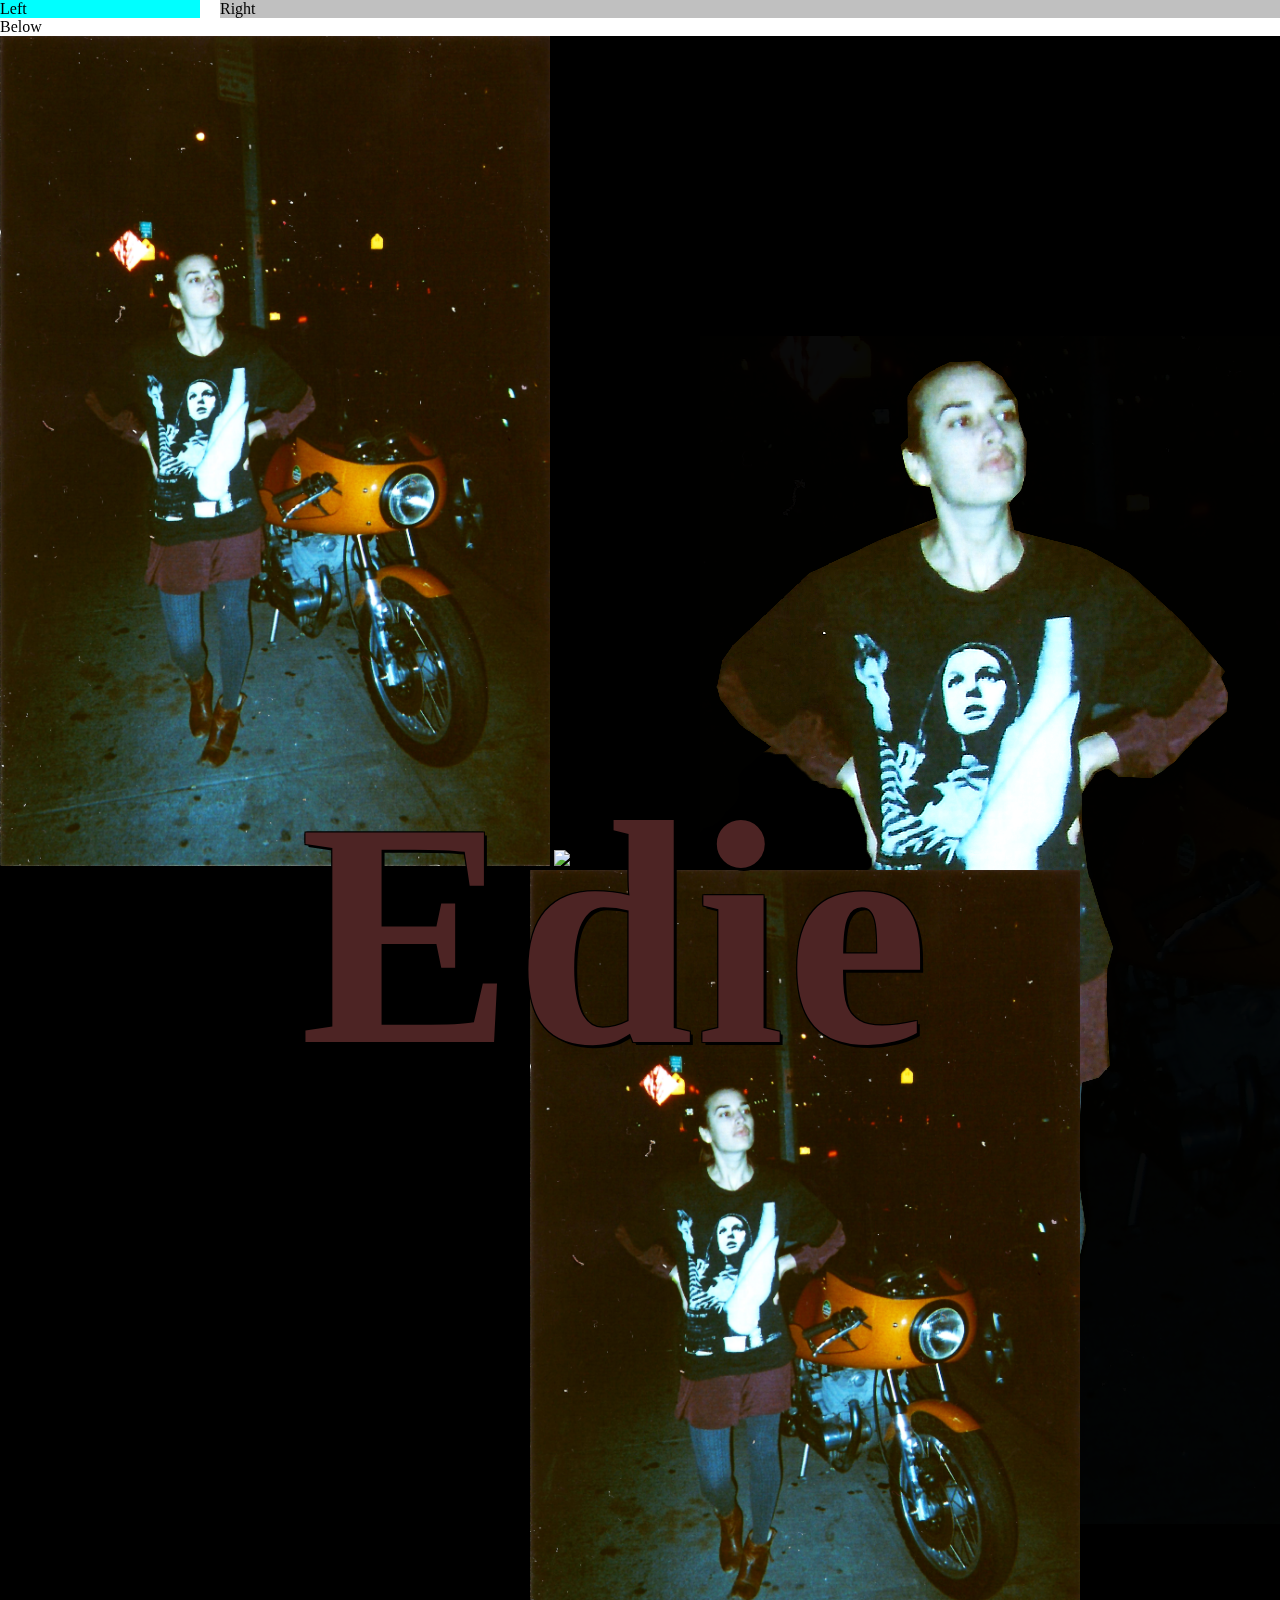
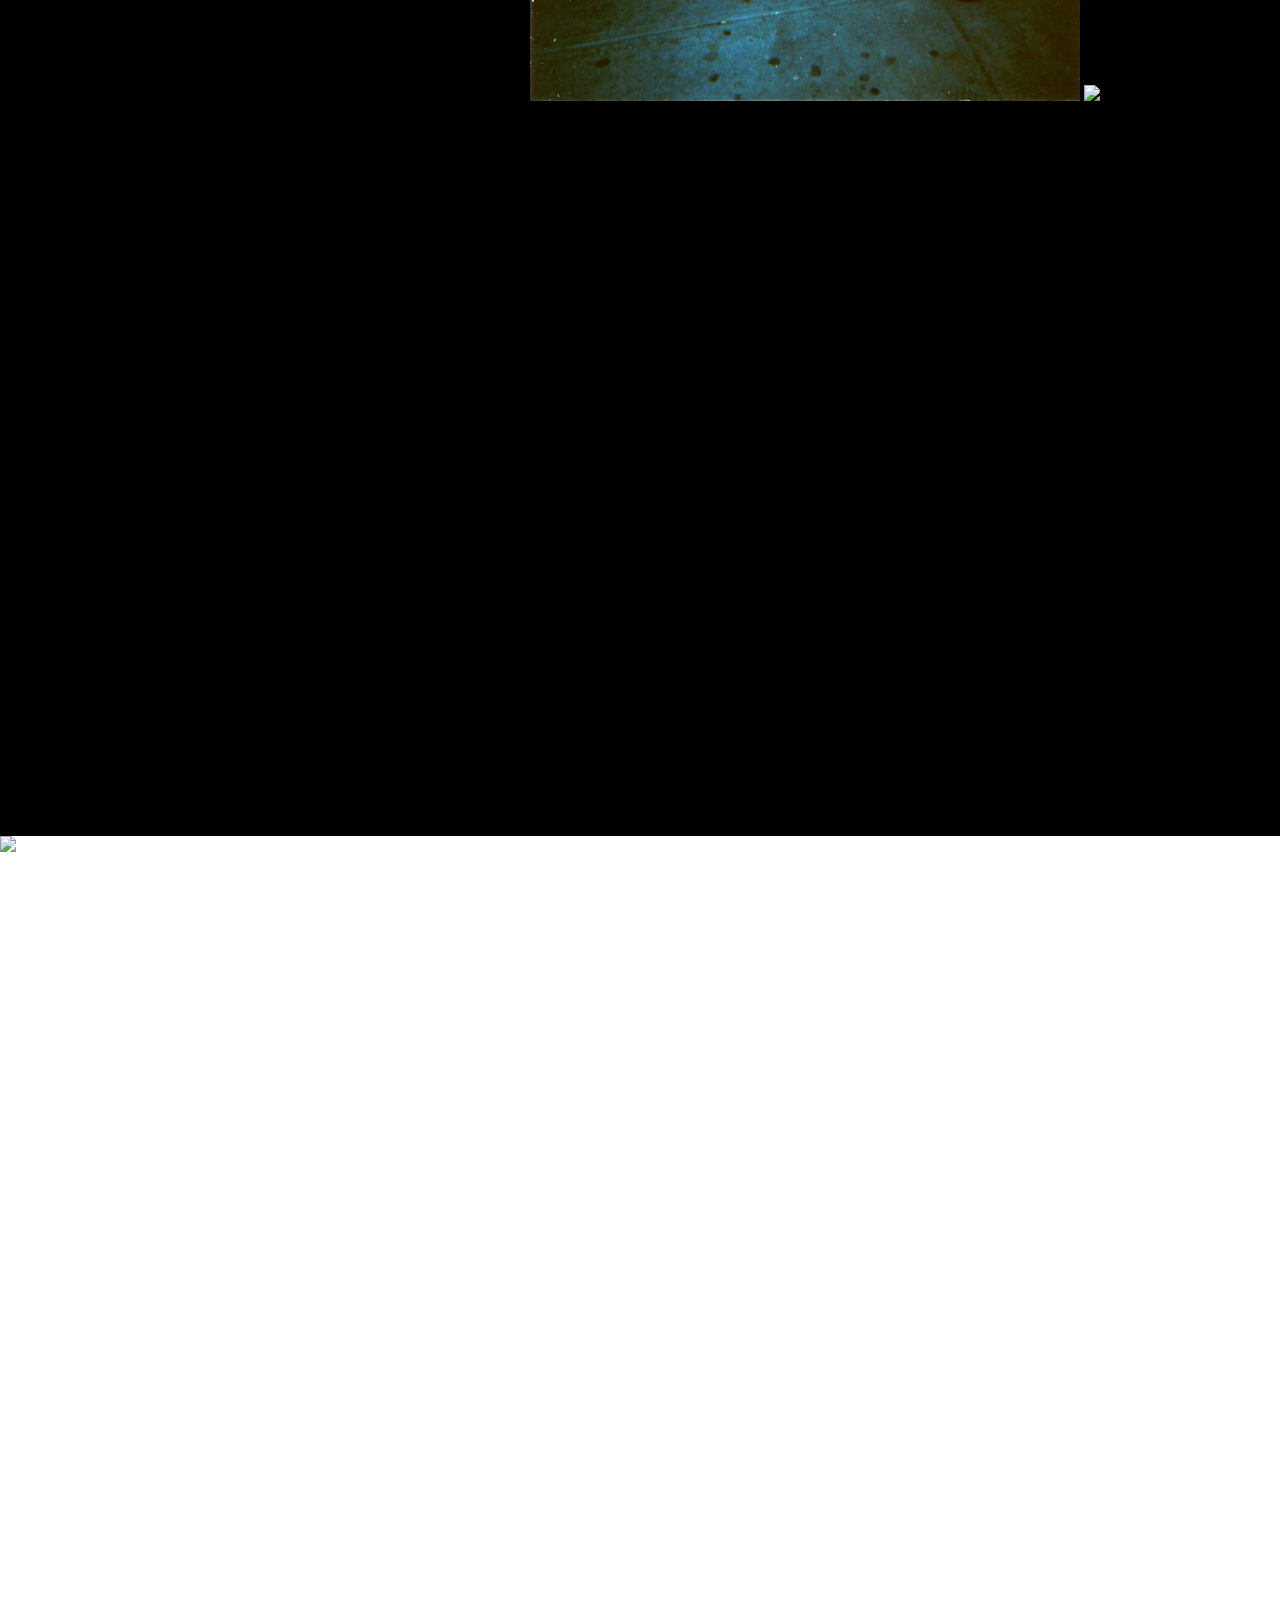
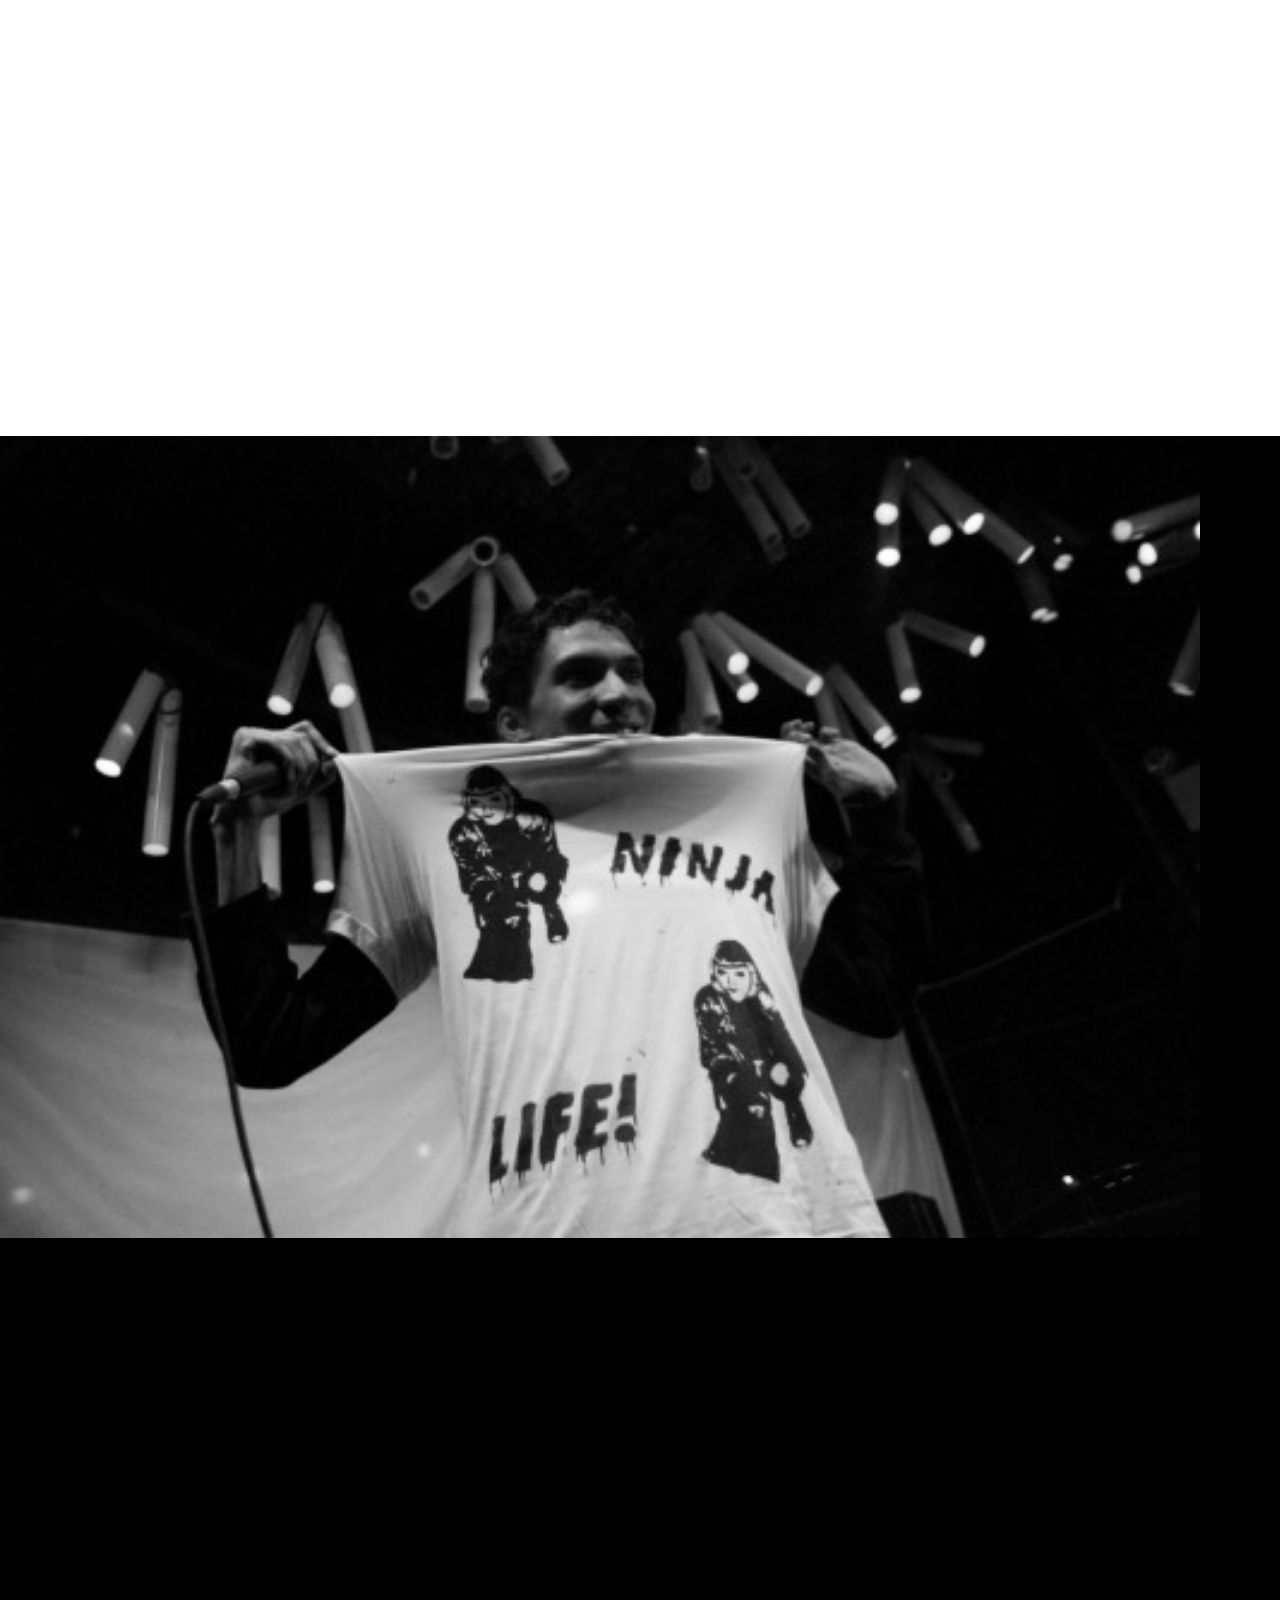
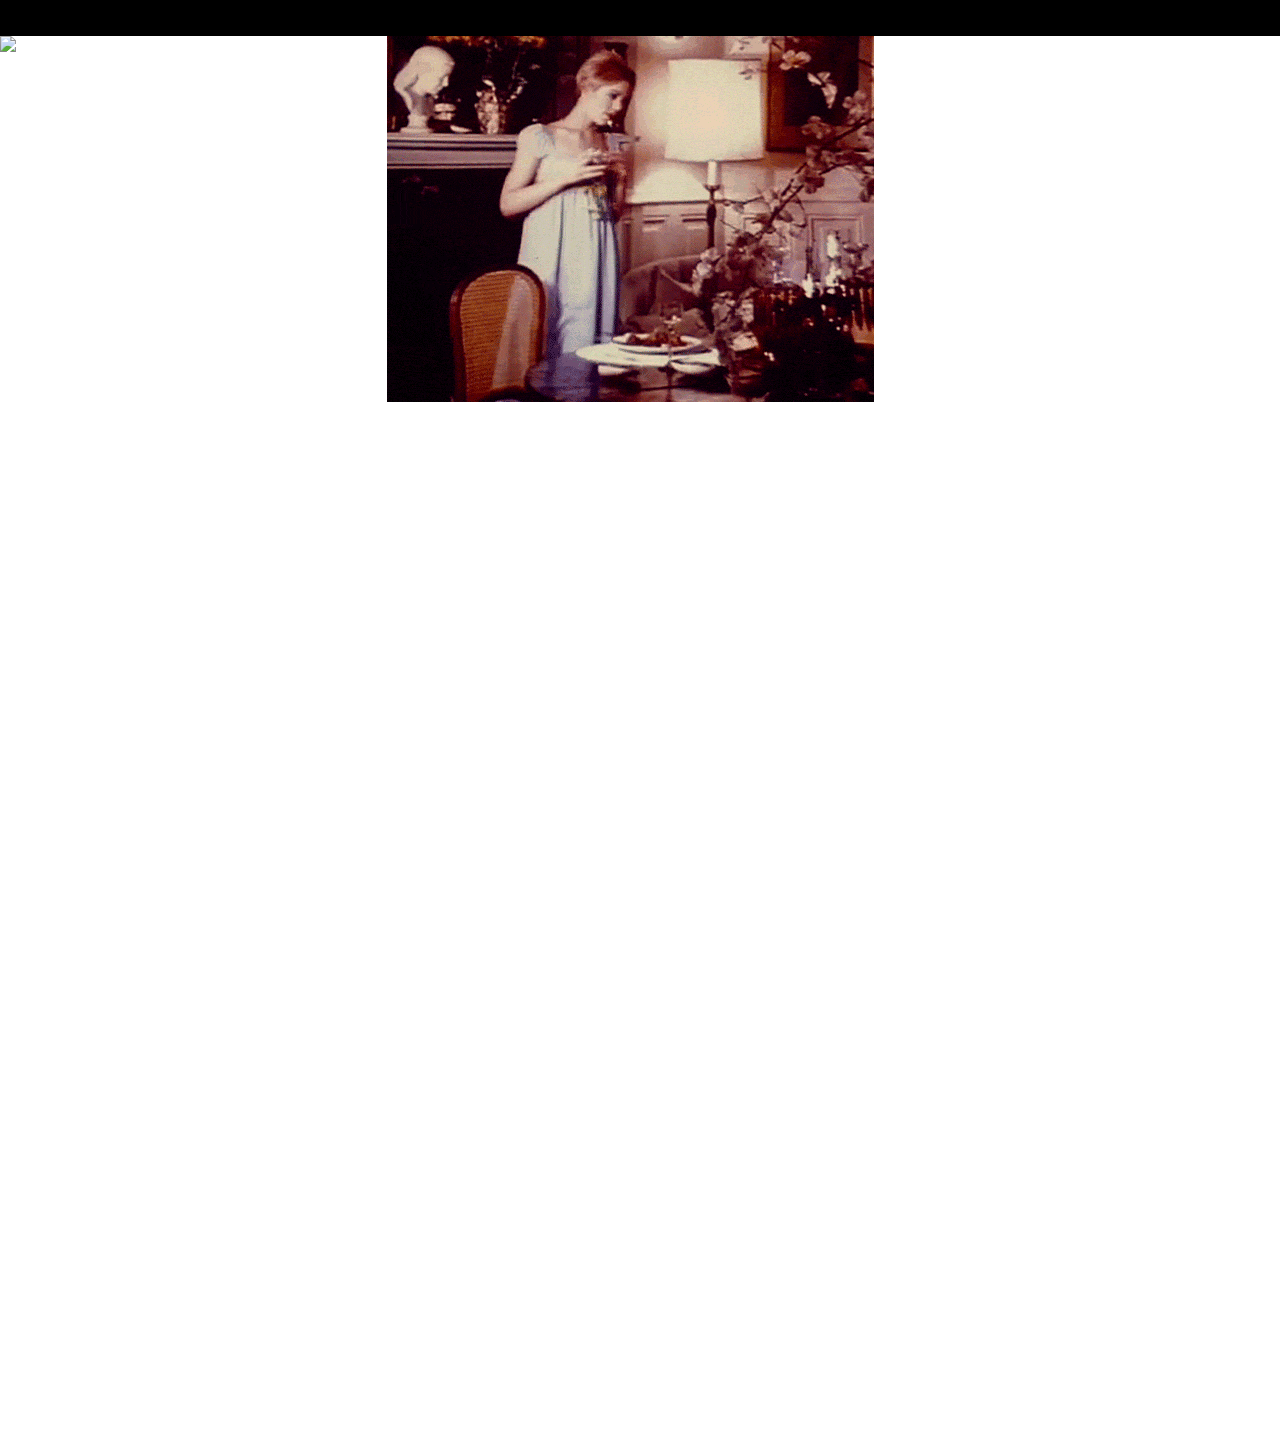
==== index.html @ a0bae90b "hh" ====
<!doctype html>

<html lang="en">
<head>
    <title>2nd Draft</title>
    
    
    <script type="text/javascript" src="scriptfile.js"></script>
    
    <link href='http://fonts.googleapis.com/css?family=Uncial+Antiqua' rel='stylesheet' type='text/css'>
    <link rel="stylesheet" type="text/css" href="mystyle.css">
        
 <script>
function parallax(){
	var prlx_lyr_1 = document.getElementById('prlx_lyr_1');
	var prlx_lyr_2 = document.getElementById('prlx_lyr_2');
	prlx_lyr_1.style.top = -(window.pageYOffset / 6)+'px';
	prlx_lyr_2.style.top = -(window.pageYOffset / 8)+'px';
}
window.addEventListener("scroll", parallax, false);
</script>       
        
        
        
        
        
        
</head>
<body>
    
 
 
 
 
 
 
 
 
    
    <div style="width: 200px; float: left; background-color: Aqua;"> Left </div>
<div style="margin-left: 220px; background-color: Silver;"> Right </div>
<div style=clear: both;">Below</div>


    <div id ="first">
         
       <div id="prlx_lyr_1"></div>
        <div id='tarinmoto'>
            
          <img src="tarin_moto1.jpg" width="550" alt="Tarin moto">
          <img src="tarin_moto_ninja.jpg" width="550">
            
            hh
        </div>
        
	
	        <div id='tarinmoto-right'>
            
          <img src="tarin_moto1.jpg" width="550" alt="Tarin moto">
          <img src="tarin_moto_ninja.jpg" width="550">
            
            
        </div>
        
        <div id="mototxt"> 
 <h1>Edie <br>
                
             </h1>

       </div>
        
        
        
        
        
  </div>
    
    
<div id="second">
<img src="Edie_bio_tee.jpg" width="750">

</div>
    
<div id="third">
    <img src="NINJA_life.jpg" width="1200">
    
    
</div>

<div id="pxtest">
<img src=Edie_pics/edie-lupe.gif>
    
    <img src="Edie_pics/ediephone.jpg" style="float: left; width: 30%; margin-right: .2%; margin-bottom: 0.5em;">
    
    
    
    
    
</div>




</body>
</html>
---- mystyle.css ----
#first1
{
    width:1500;
    float right;
    
}


#first
{
 height: 2400px;
 background-color: black;

 z-index: -2;
 position: relative;
 }


#second
{
  height: 1200px;
  background-color: white;
 
  z-index: 2;
  position: relative;
  
    
}

#third

{
    
     height: 1200px;  
    background-color: black;
   
}

#tarinmoto

{
    
    width: 750px;
    float: left;
}

#tarinmoto-right

{
    
    width: 750px;
    float: right;
}

#motocontainer

{
    width: 900;
    height: 2000;
    
}

#mototxt

{
  
    margin top: 2000px;
    z-index: 3;
   position: absolute;
   margin-top: 500px;
   margin-left: 300px;

    
}


#prlx_lyr_1

{
    position: fixed;
    background:url(Tarin_moto.png) no-repeat 700px 300px;
    width: 100%;
    height: 2000px;
    z-index: -1;
    text-align: center;
    
}


#pxtest


{
    height: 1400px;
    width: 2200;
    
    
}




body {
 margin-top: 0px;
 margin-right: 0px;
 margin-bottom: 0px;
 margin-left: 0px
}



H1{
    
    font-family: 'UnifrakturCook', cursive;
    color: black;
    font-size: 2000%;
    letter-spacing: 2px;
    color: #4d2424;
    z-index: 5;
    position: relative;
       text-shadow:
       3px 3px 0 #000,
     -1px -1px 0 #000,  
      1px -1px 0 #000,
      -1px 1px 0 #000,
       1px 1px 0 #000;
       
     
 
  
   
    
    
    
}
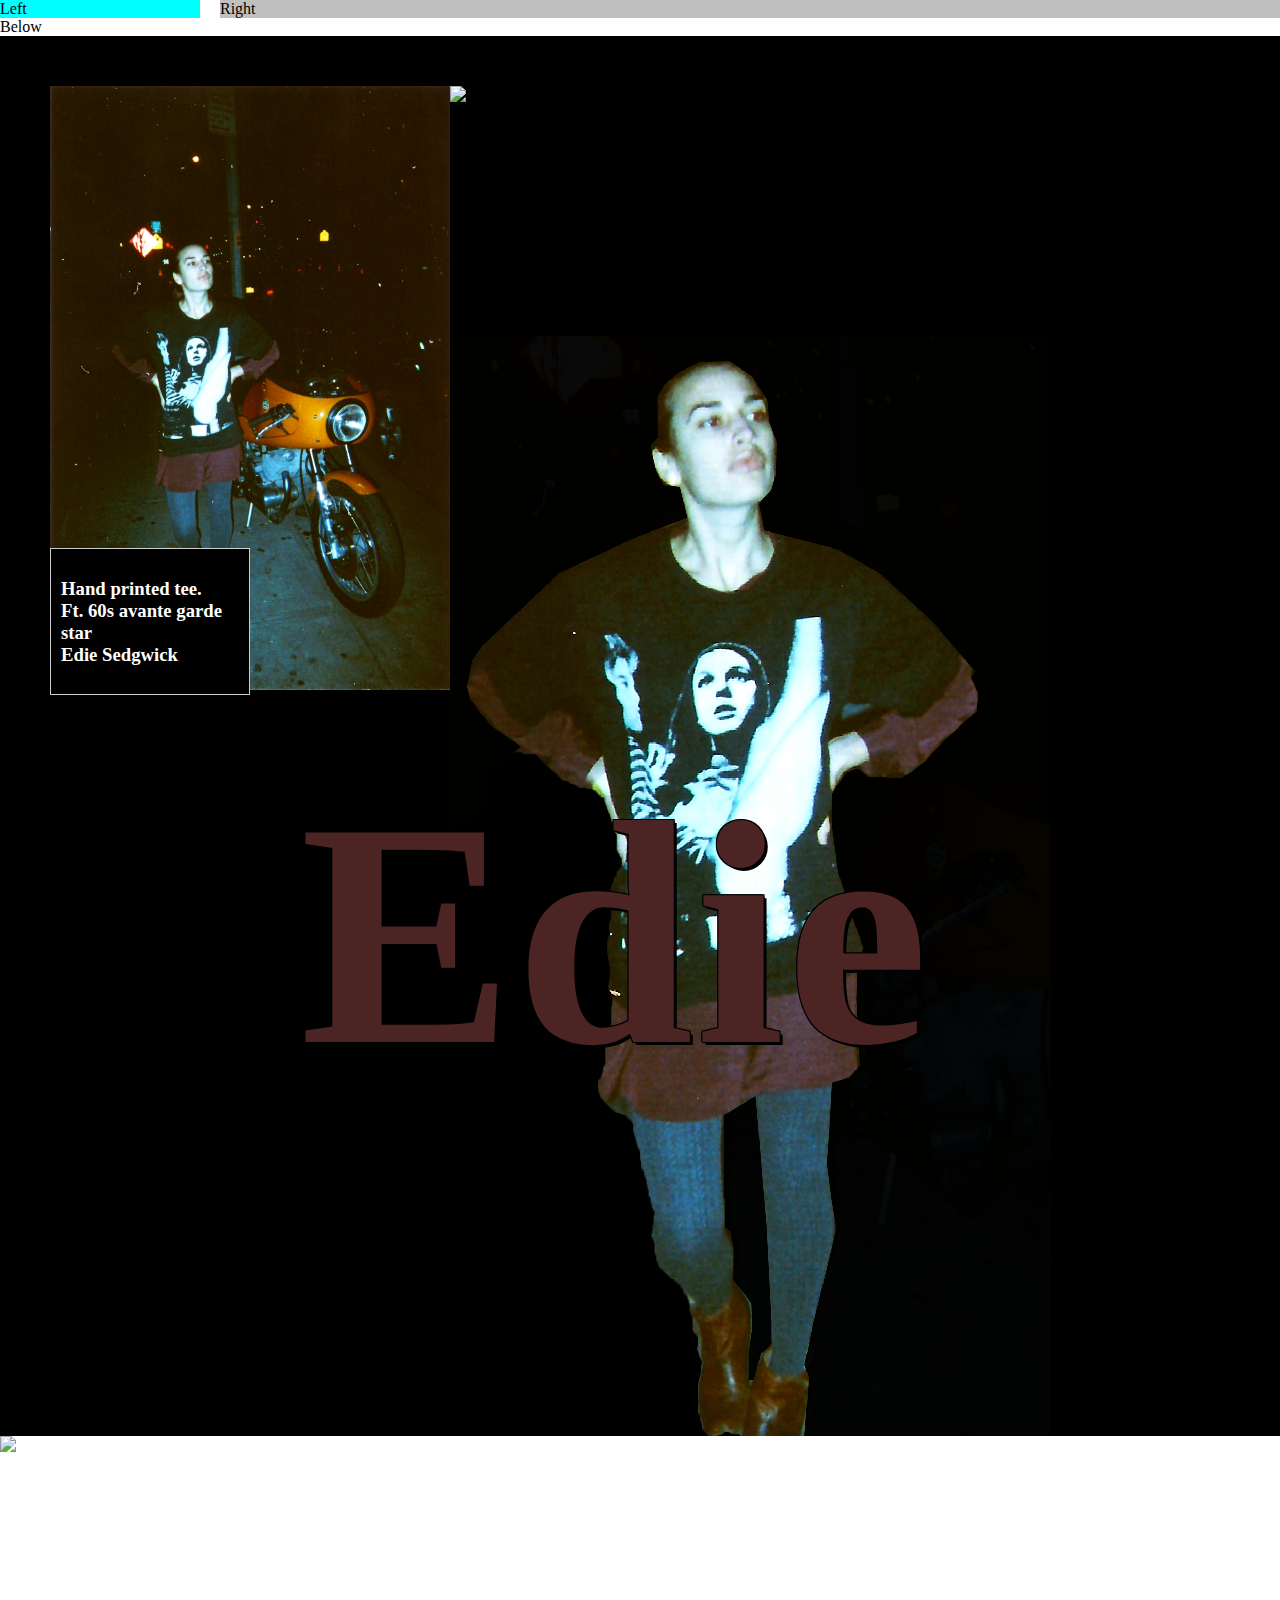
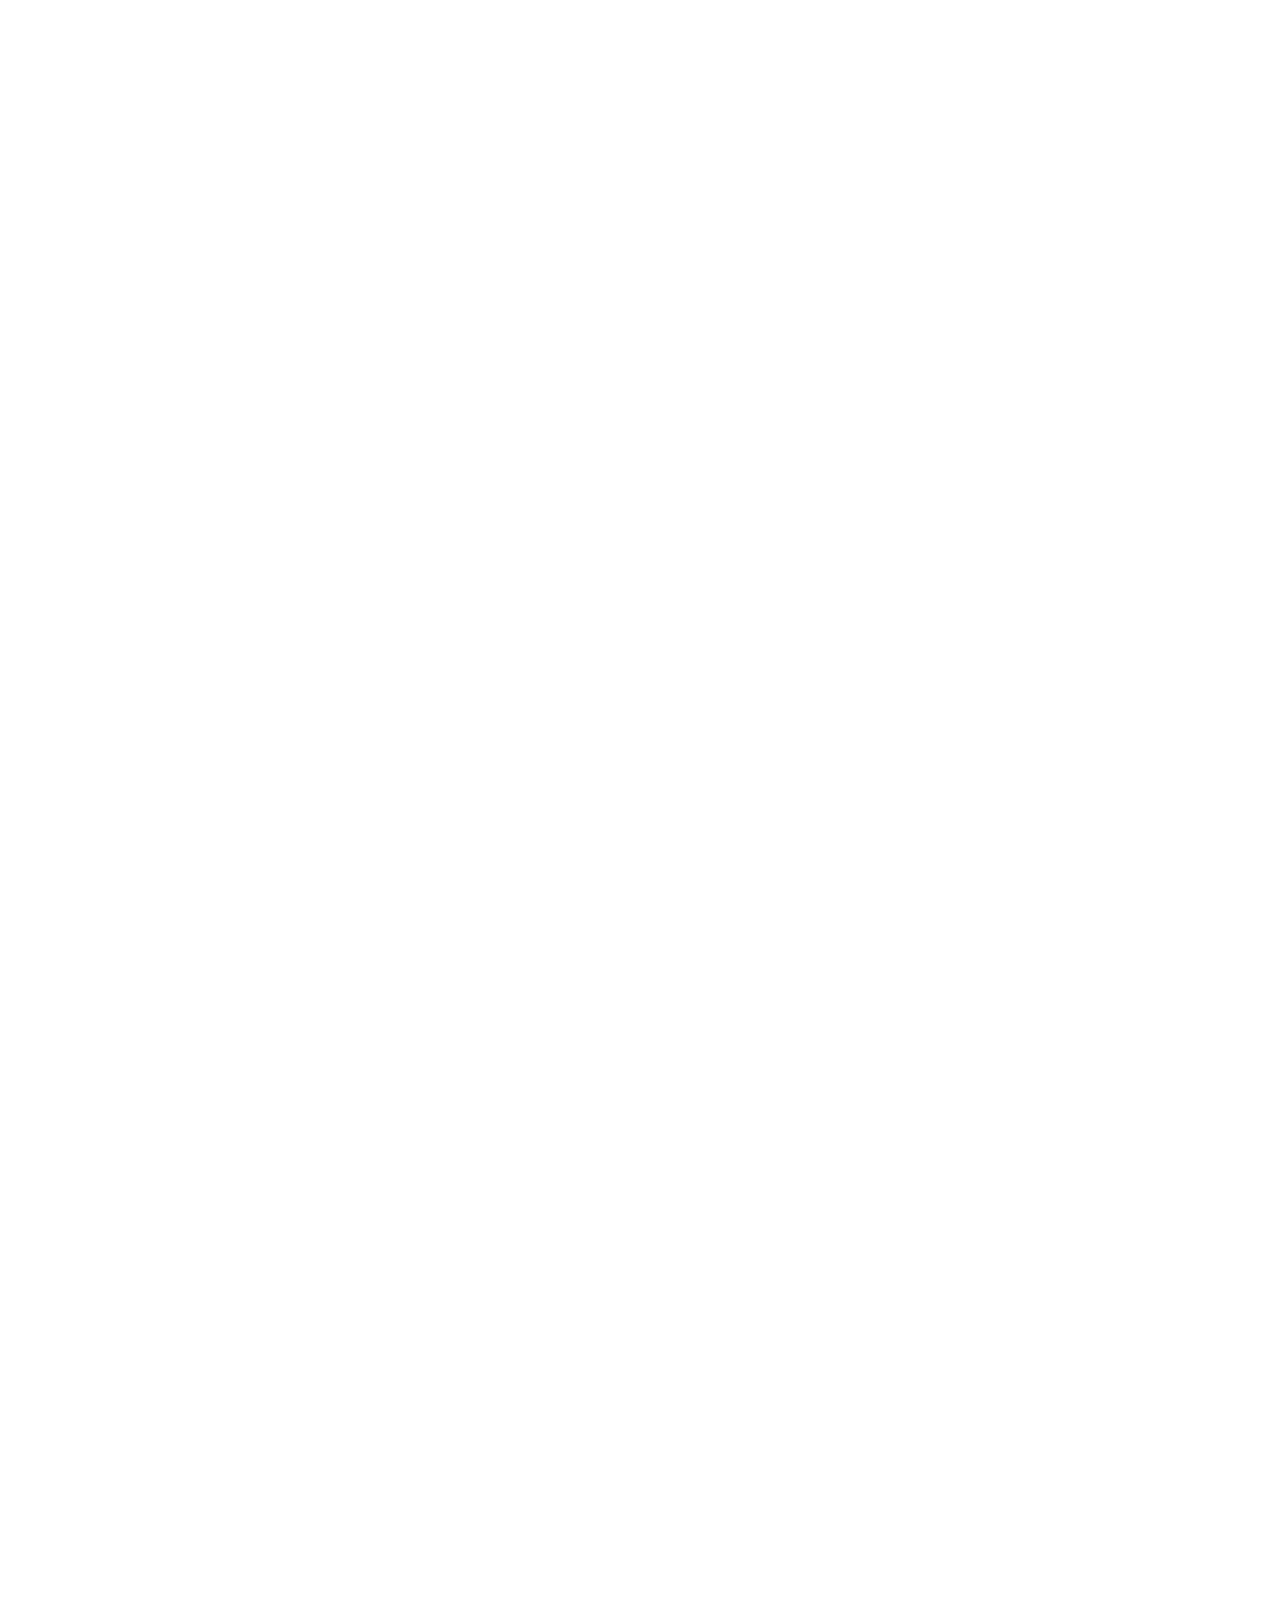
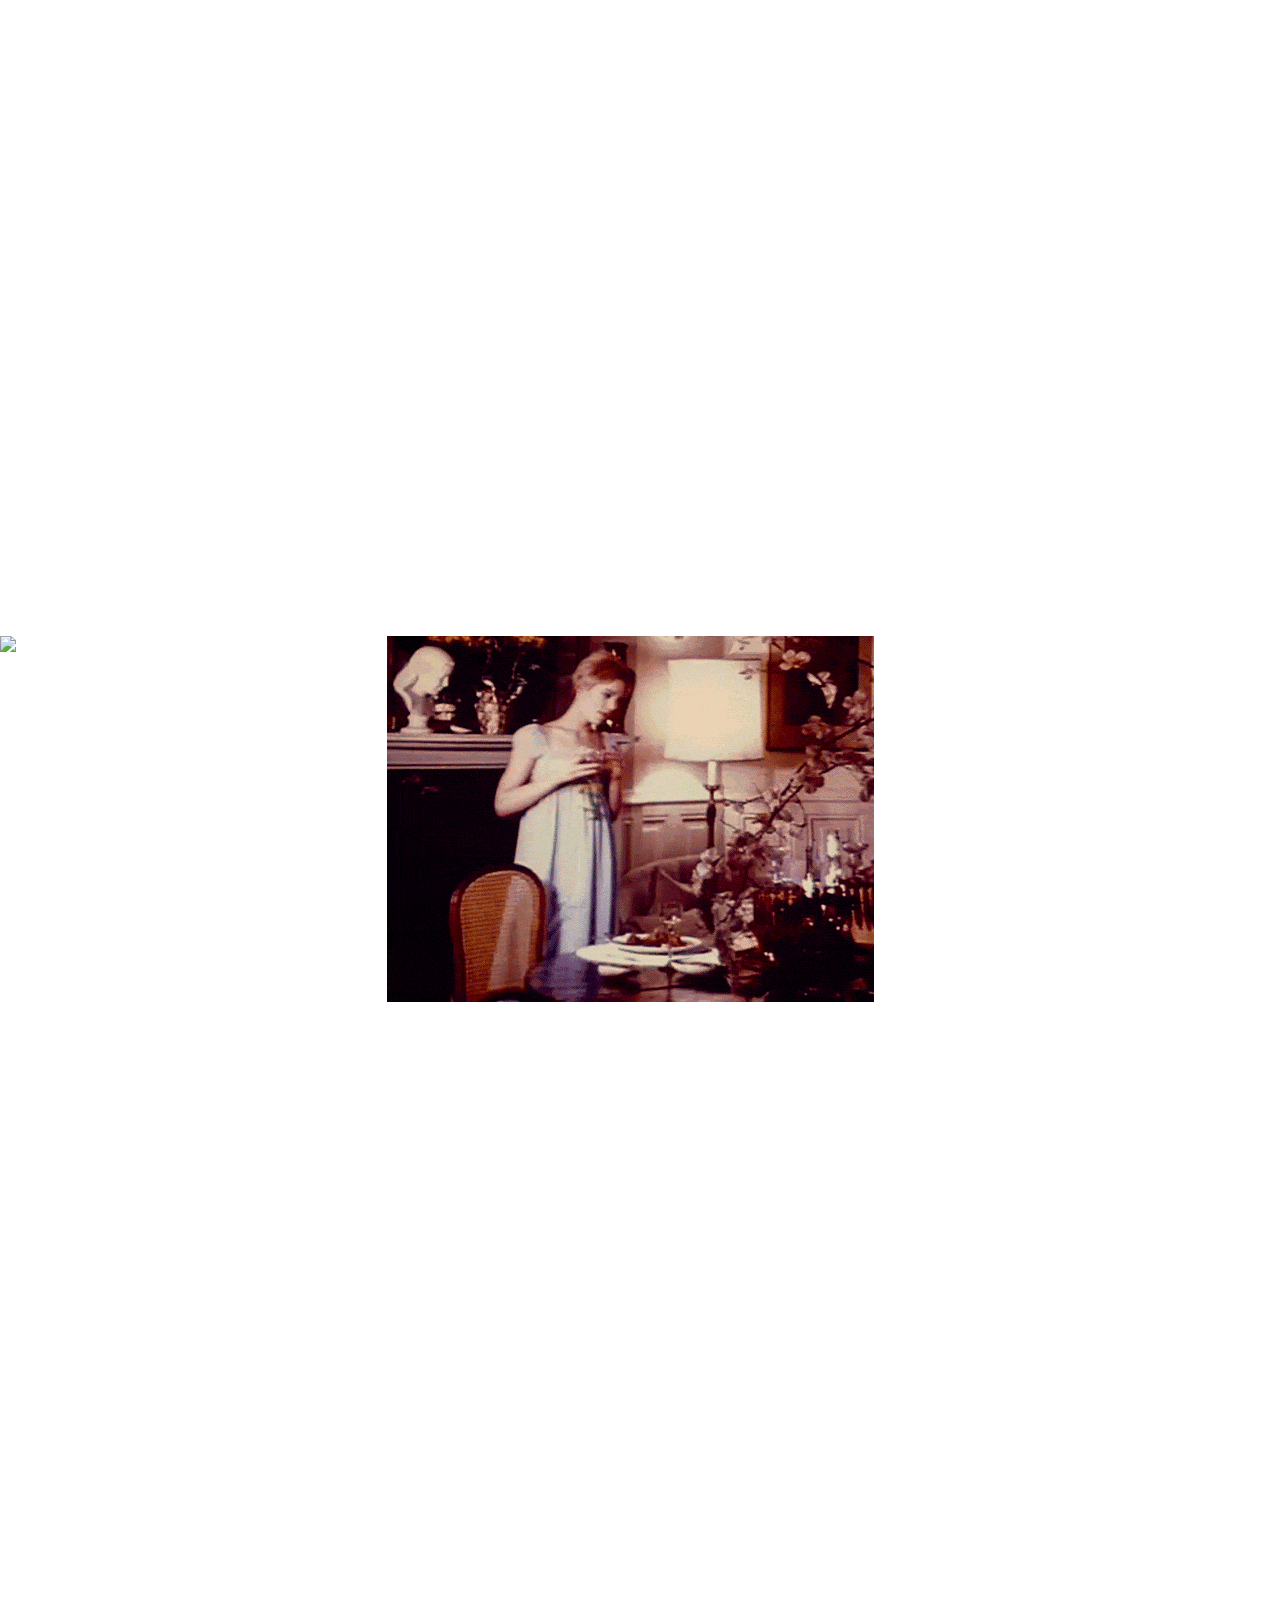
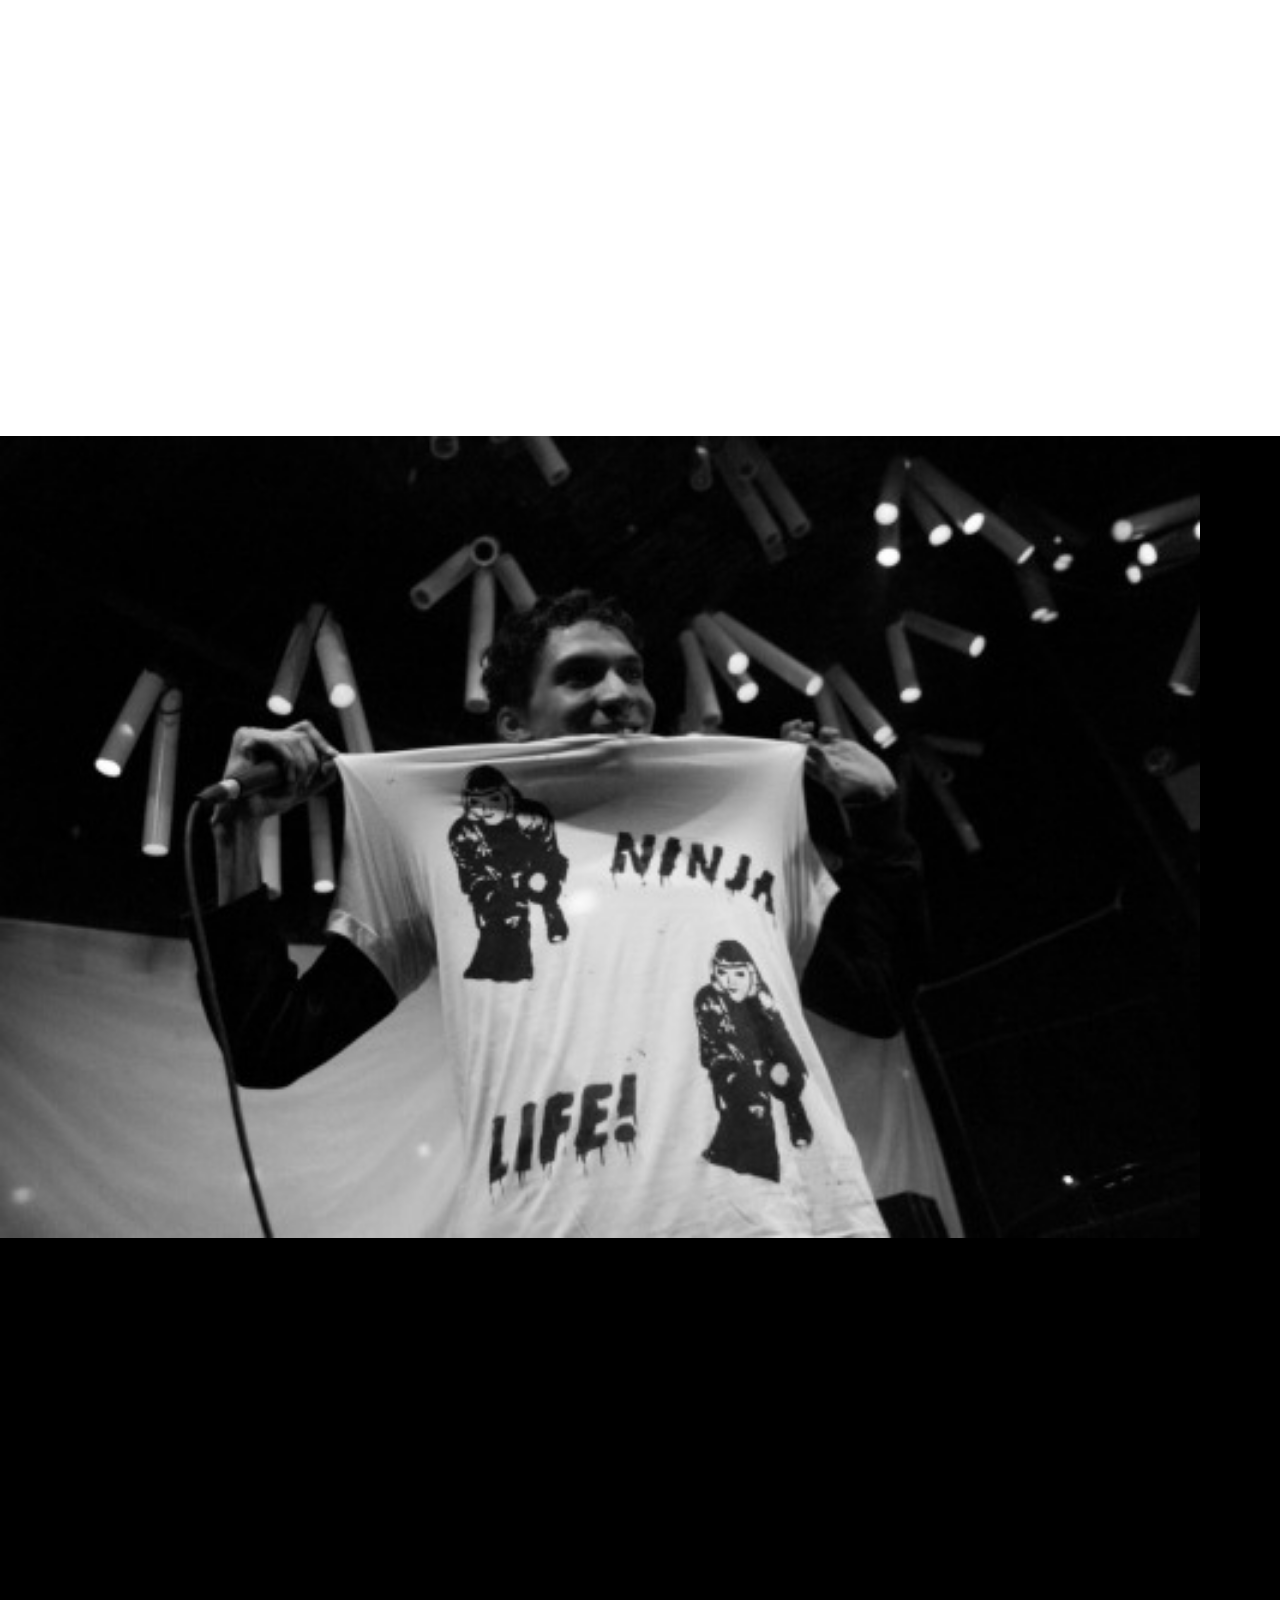
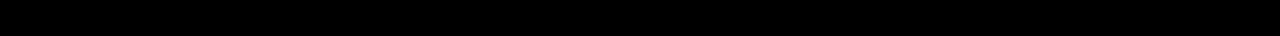
==== commit 82d6269f: "change" ====
--- a/index.html
+++ b/index.html
@@ -2,6 +2,7 @@
 
 <html lang="en">
 <head>
+    <meta charset="utf-8">
     <title>2nd Draft</title>
     
     
@@ -43,26 +44,32 @@
 
 
     <div id ="first">
+       
+       <div class="textbox"><div class=text2>
+       
+       
+       <h3>Hand printed tee.<br>Ft. 60s avante garde star<br>Edie Sedgwick</div></div></h3>
+       
+       
          
        <div id="prlx_lyr_1"></div>
         <div id='tarinmoto'>
             
-          <img src="tarin_moto1.jpg" width="550" alt="Tarin moto">
-          <img src="tarin_moto_ninja.jpg" width="550">
-            
-            hh
-        </div>
-        
-	
-	        <div id='tarinmoto-right'>
-            
-          <img src="tarin_moto1.jpg" width="550" alt="Tarin moto">
-          <img src="tarin_moto_ninja.jpg" width="550">
+         
+	 <div id="moto-pad"><img src="tarin_moto1.jpg" width="400 alt="Tarin moto"> </div> 
+          <img src="tarin_moto_ninja.jpg" width="400">
             
             
         </div>
         
-        <div id="mototxt"> 
+	
+	      
+        
+        <div id="mototxt">
+	    
+	    
+	    
+	    
  <h1>Edie <br>
                 
              </h1>
@@ -80,12 +87,8 @@
 <img src="Edie_bio_tee.jpg" width="750">
 
 </div>
-    
-<div id="third">
-    <img src="NINJA_life.jpg" width="1200">
-    
-    
-</div>
+  
+  </div>
 
 <div id="pxtest">
 <img src=Edie_pics/edie-lupe.gif>
@@ -100,6 +103,12 @@
 
 
 
+    
+<div id="third">
+    <img src="NINJA_life.jpg" width="1200">
+    
+    
+
 
 </body>
 </html>
--- a/mystyle.css
+++ b/mystyle.css
@@ -8,17 +8,17 @@
 
 #first
 {
- height: 2400px;
+ height: 1400px;
  background-color: black;
-
- z-index: -2;
+width: 3000px;
+ 
  position: relative;
  }
 
 
 #second
 {
-  height: 1200px;
+  height: 2400px;
   background-color: white;
  
   z-index: 2;
@@ -42,10 +42,24 @@
     
     width: 750px;
     float: left;
+    padding: 50px;
+    
+   
 }
 
+#moto-pad
+
+{
+    
+    
+    float: left;
+    padding-bottom: 50px;
+  
+   
+}
+
+
 #tarinmoto-right
-
 {
     
     width: 750px;
@@ -73,15 +87,41 @@
     
 }
 
+.textbox
+
+{
+  position: fixed; 
+ margin-top: 40%;
+   margin-left: 50px;
+   background-color: black;
+   width: 200px;
+   height: 130x;
+  
+   z-index: 3;
+
+}
+
+
+.text2
+
+{
+    position: relative;
+    border:1px solid #CCC;
+    padding: 10px;
+   
+    
+    
+}
+
 
 #prlx_lyr_1
 
 {
     position: fixed;
-    background:url(Tarin_moto.png) no-repeat 700px 300px;
+    background:url(Tarin_moto.png) no-repeat 450px 300px;
     width: 100%;
     height: 2000px;
-    z-index: -1;
+   
     text-align: center;
     
 }
@@ -124,11 +164,16 @@
       1px -1px 0 #000,
       -1px 1px 0 #000,
        1px 1px 0 #000;
+       }
        
-     
- 
-  
-   
+       
+       
+h3
+
+
+{
+color: white;
+    
     
     
     
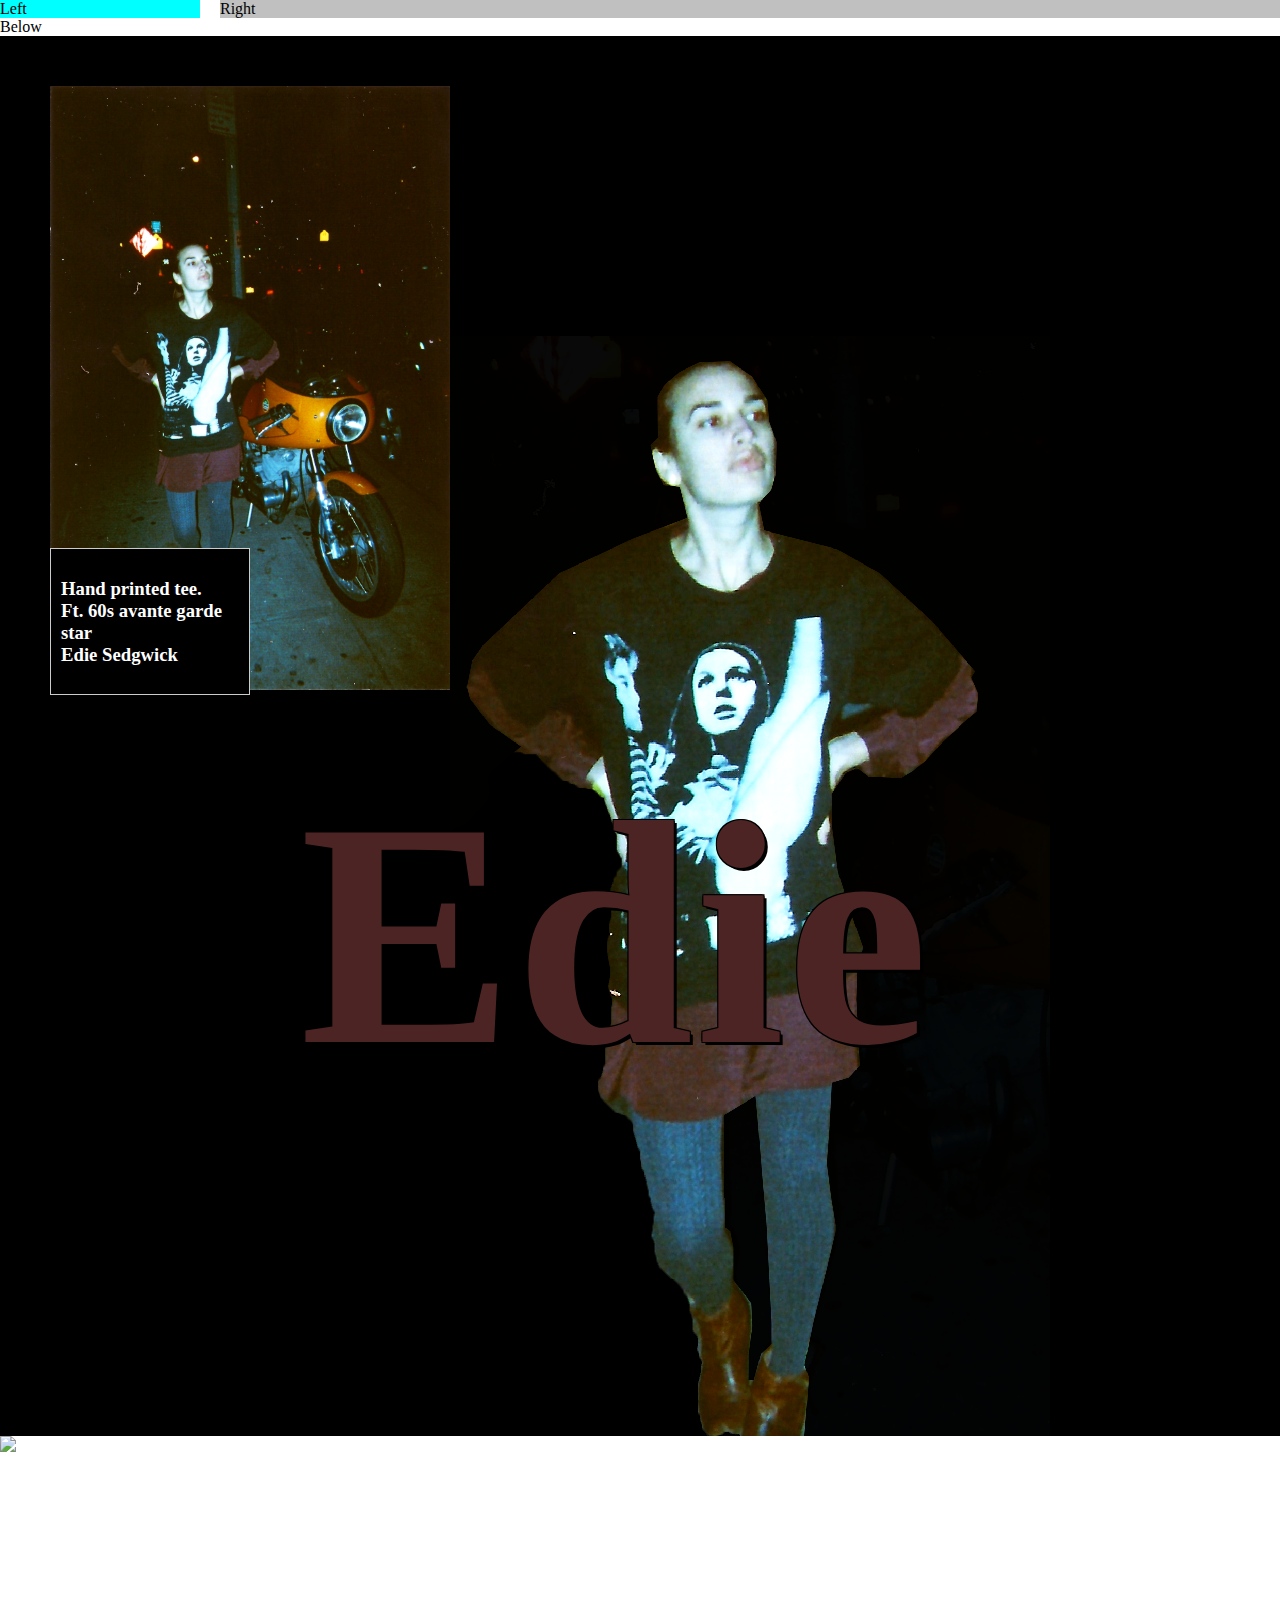
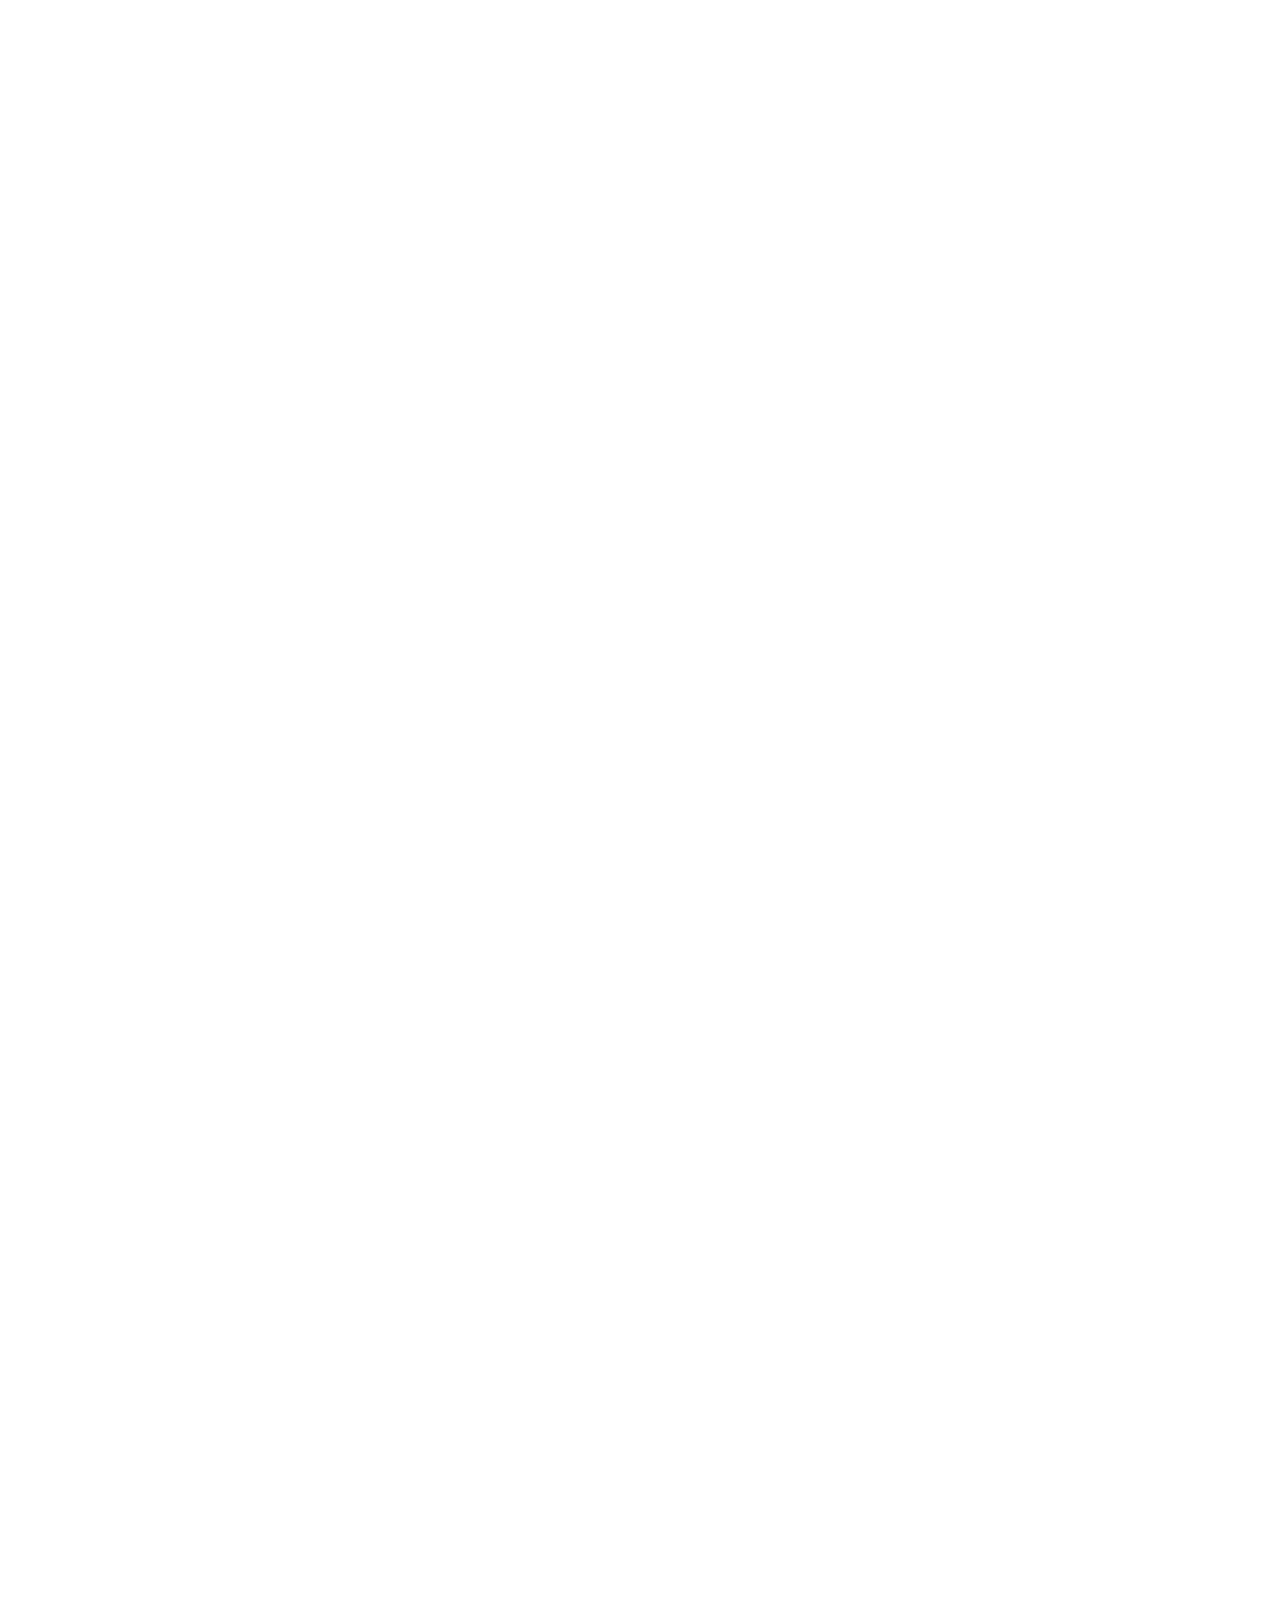
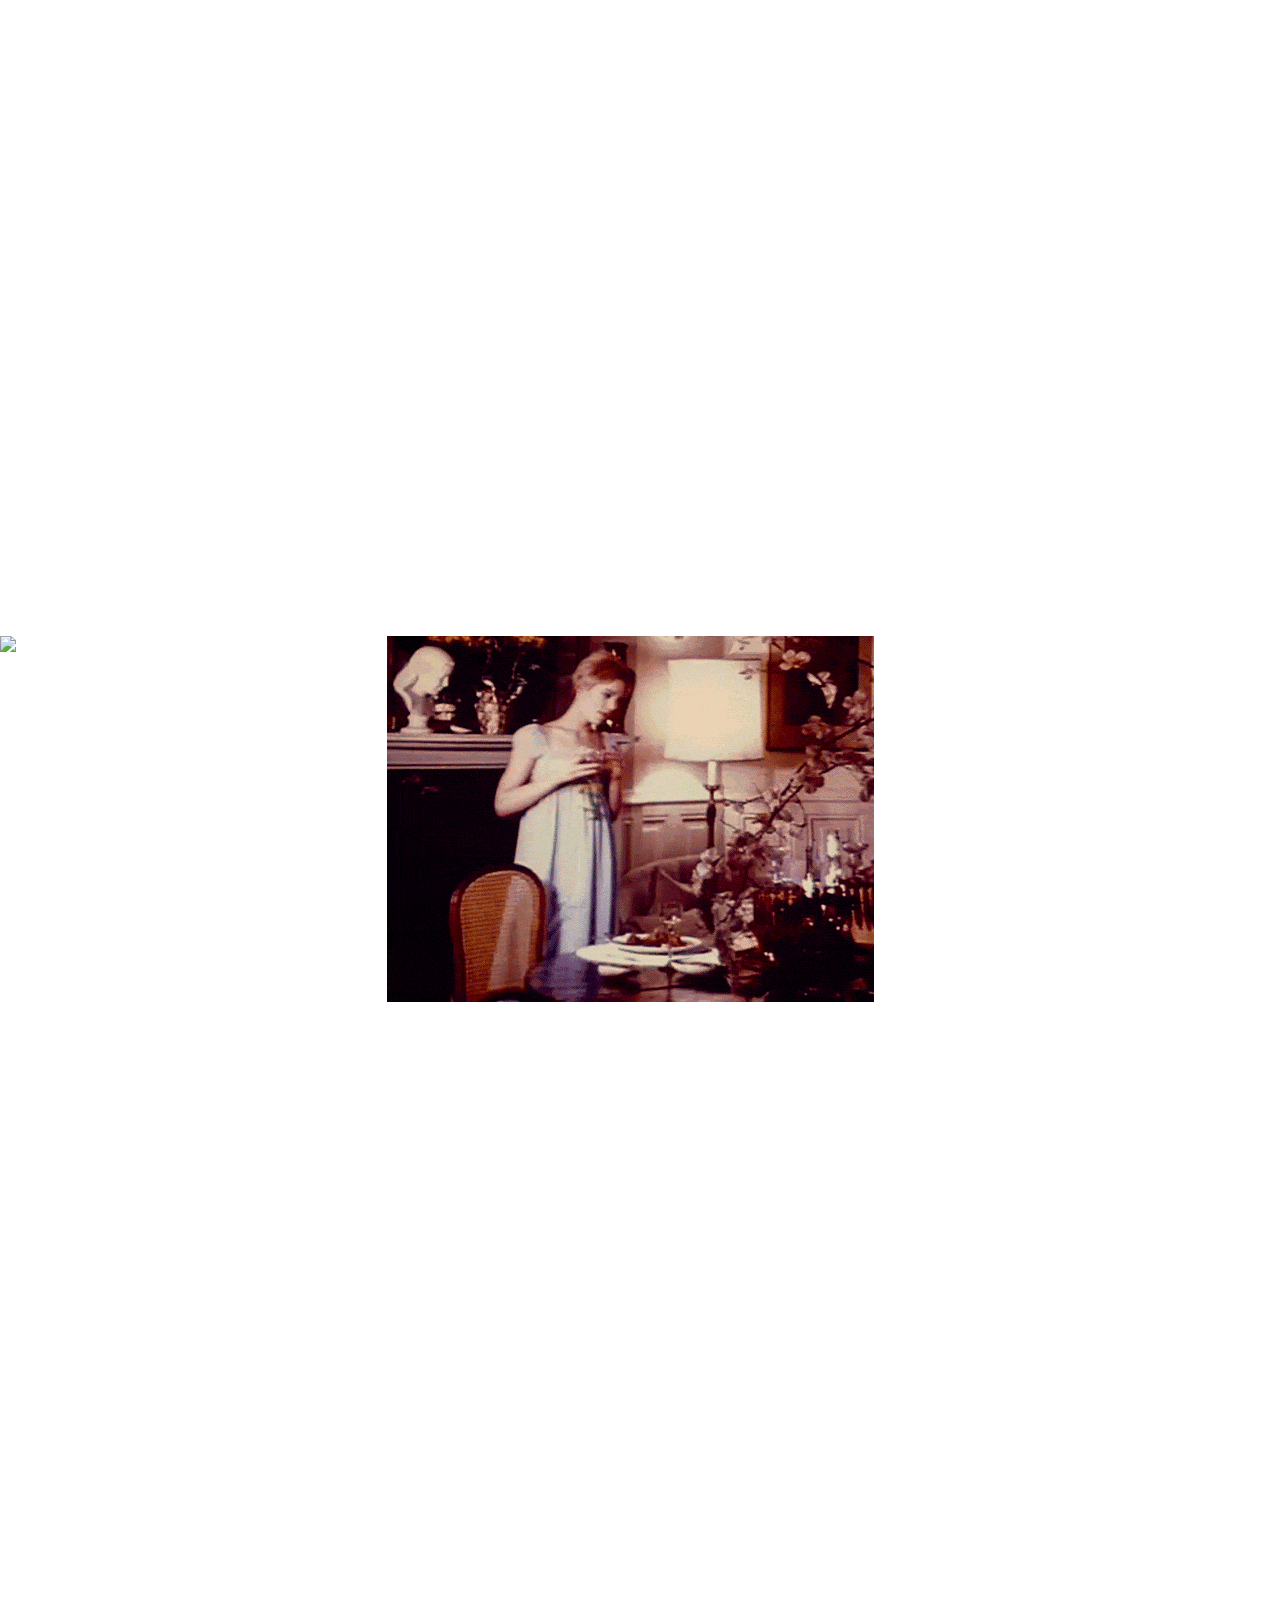
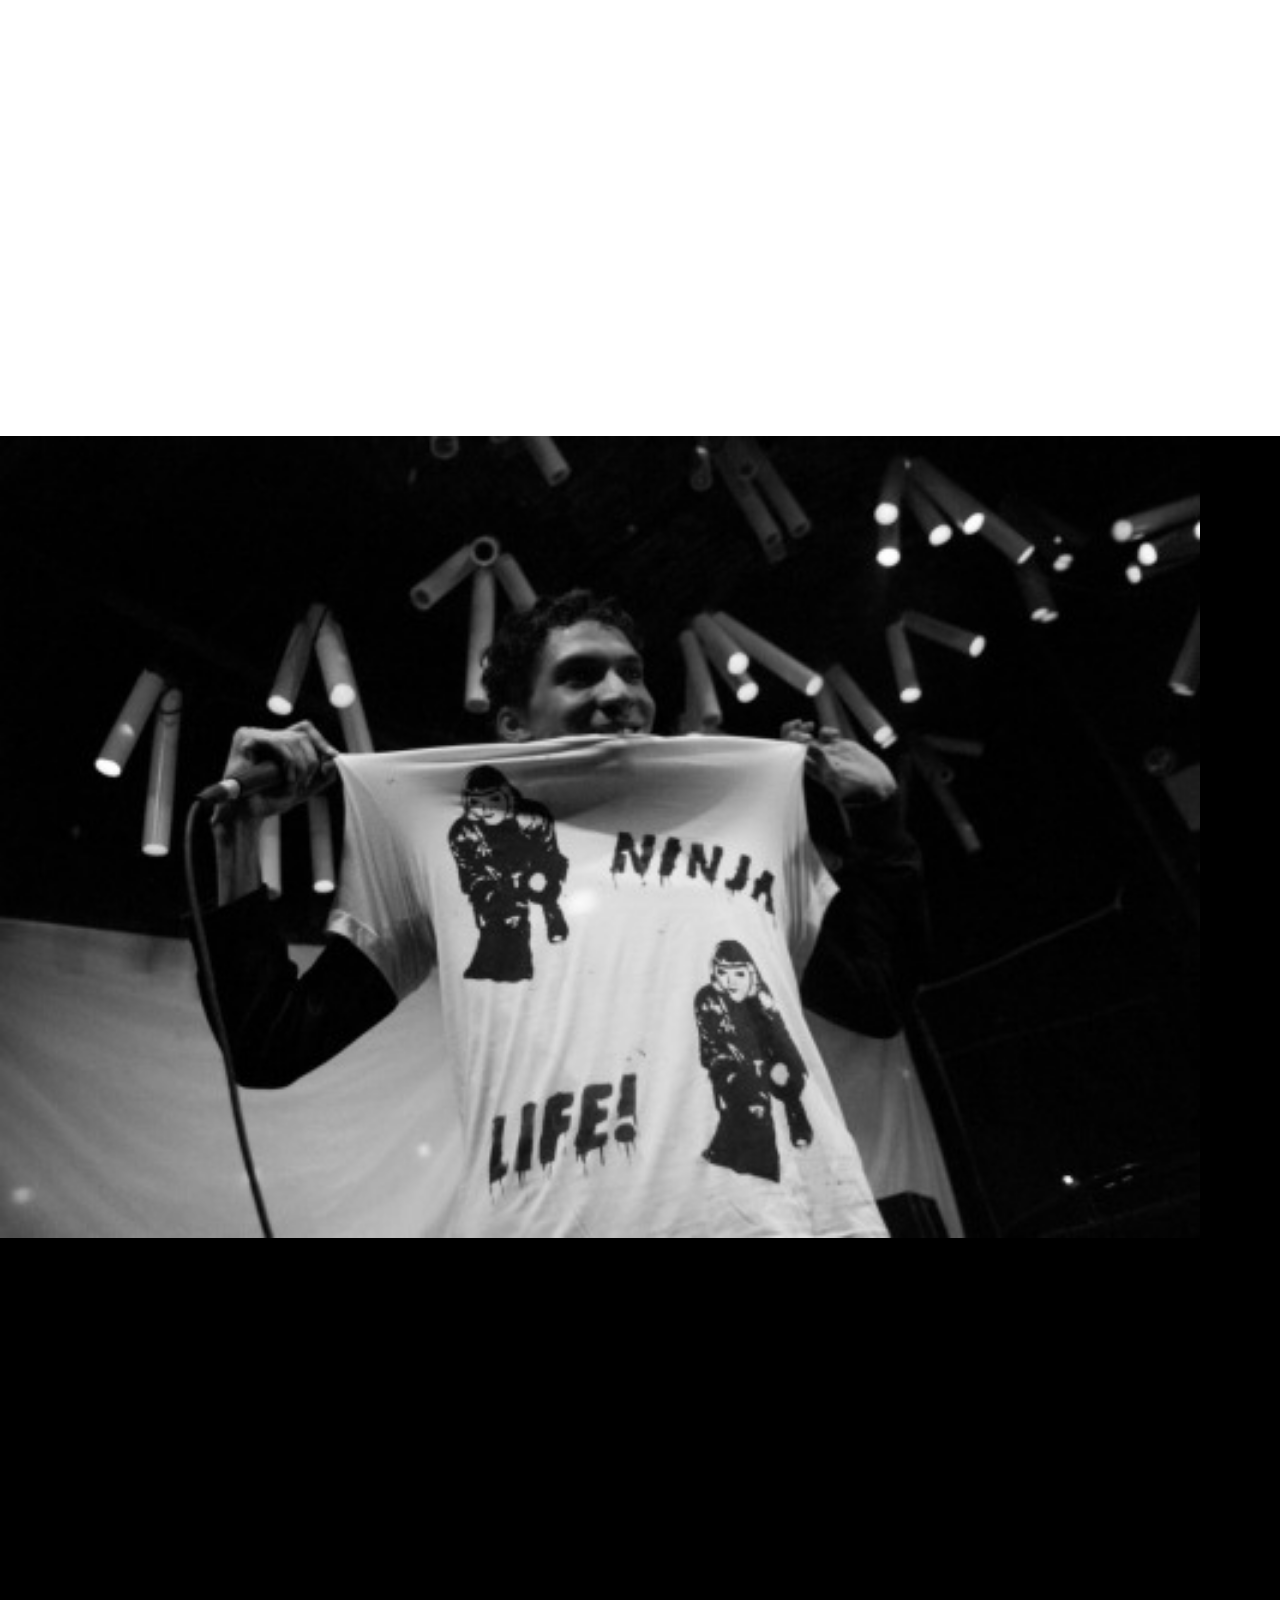
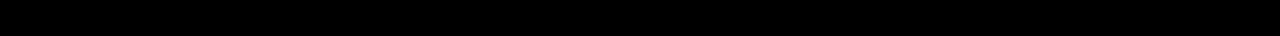
==== commit 6c04676a: "test" ====
--- a/index.html
+++ b/index.html
@@ -56,8 +56,8 @@
         <div id='tarinmoto'>
             
          
-	 <div id="moto-pad"><img src="tarin_moto1.jpg" width="400 alt="Tarin moto"> </div> 
-          <img src="tarin_moto_ninja.jpg" width="400">
+	 <div id="moto-pad"><img src="tarin_moto1.jpg" width="400" alt="Tarin moto"> </div> 
+          <img src="tarin_motoninja.jpg" width="400" alt=>
             
             
         </div>
@@ -84,7 +84,7 @@
     
     
 <div id="second">
-<img src="Edie_bio_tee.jpg" width="750">
+<img src="Edie_biotee.jpg" width="750">
 
 </div>
   
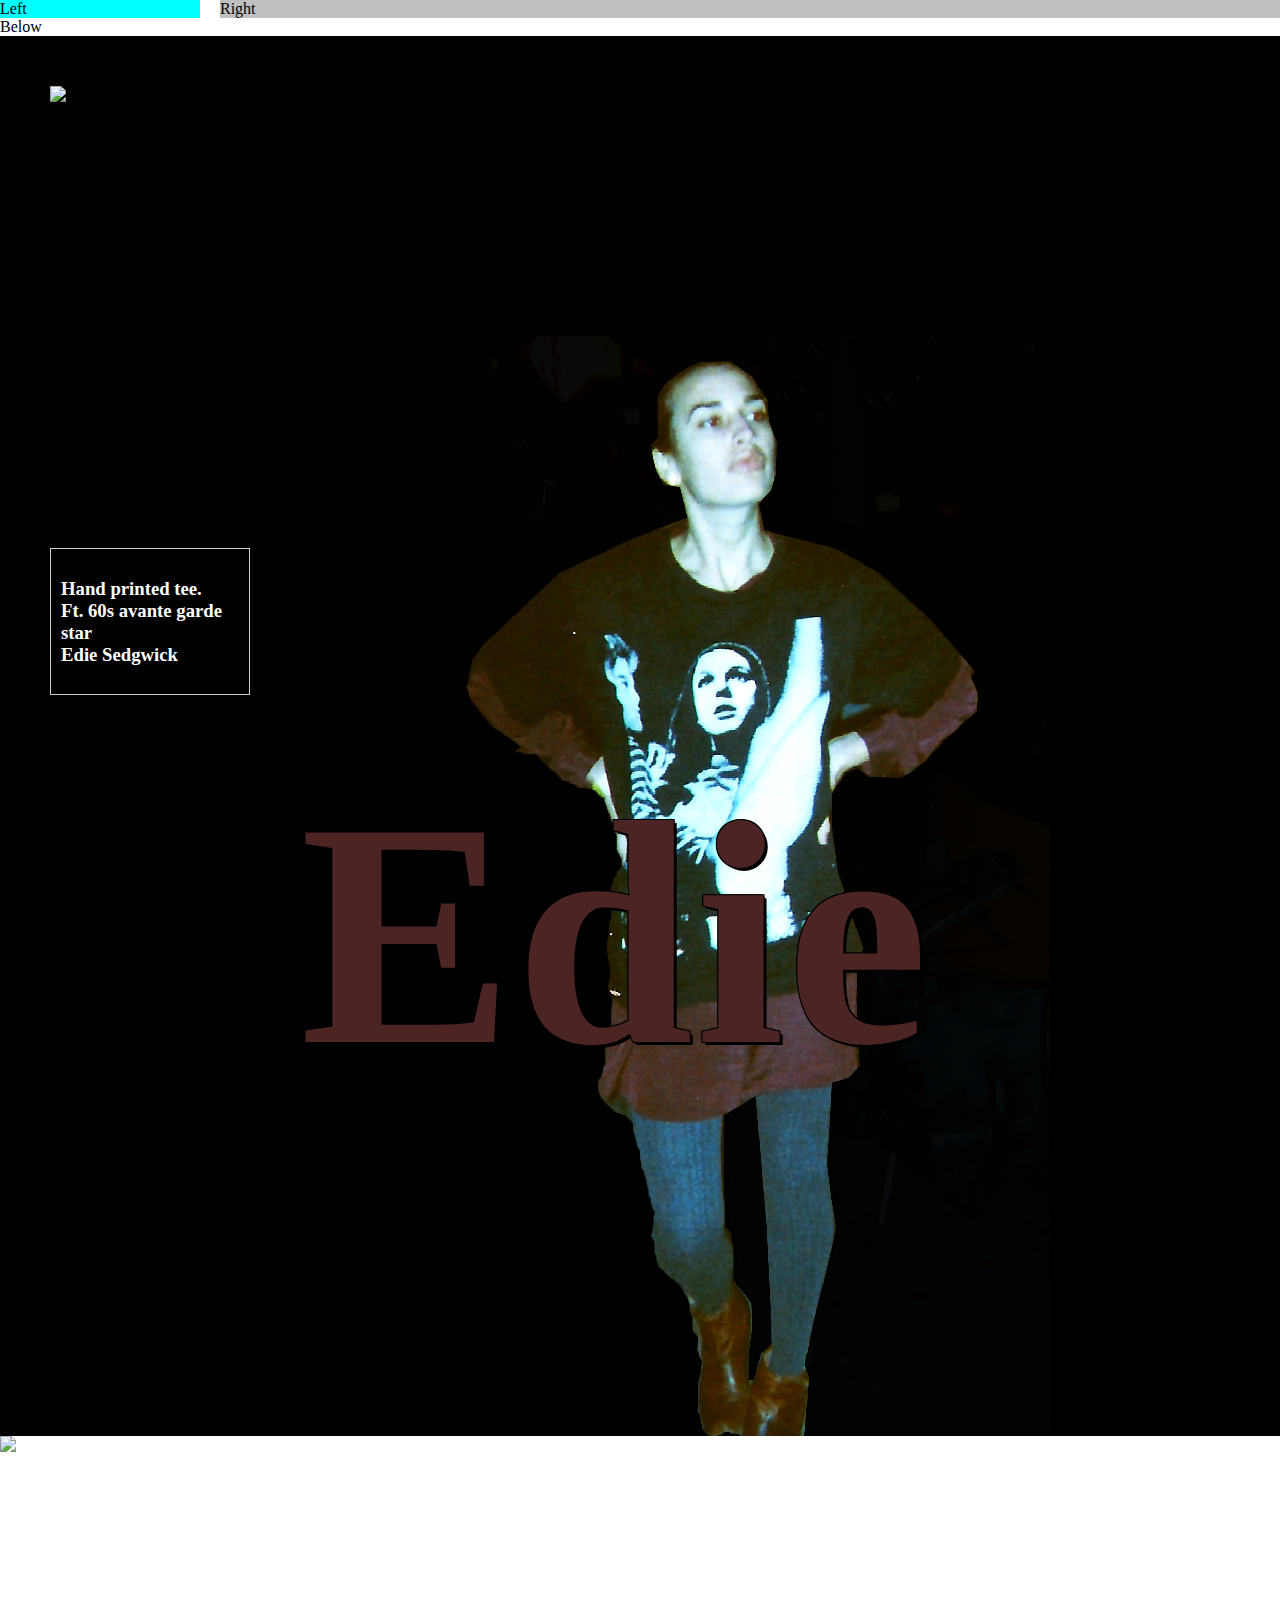
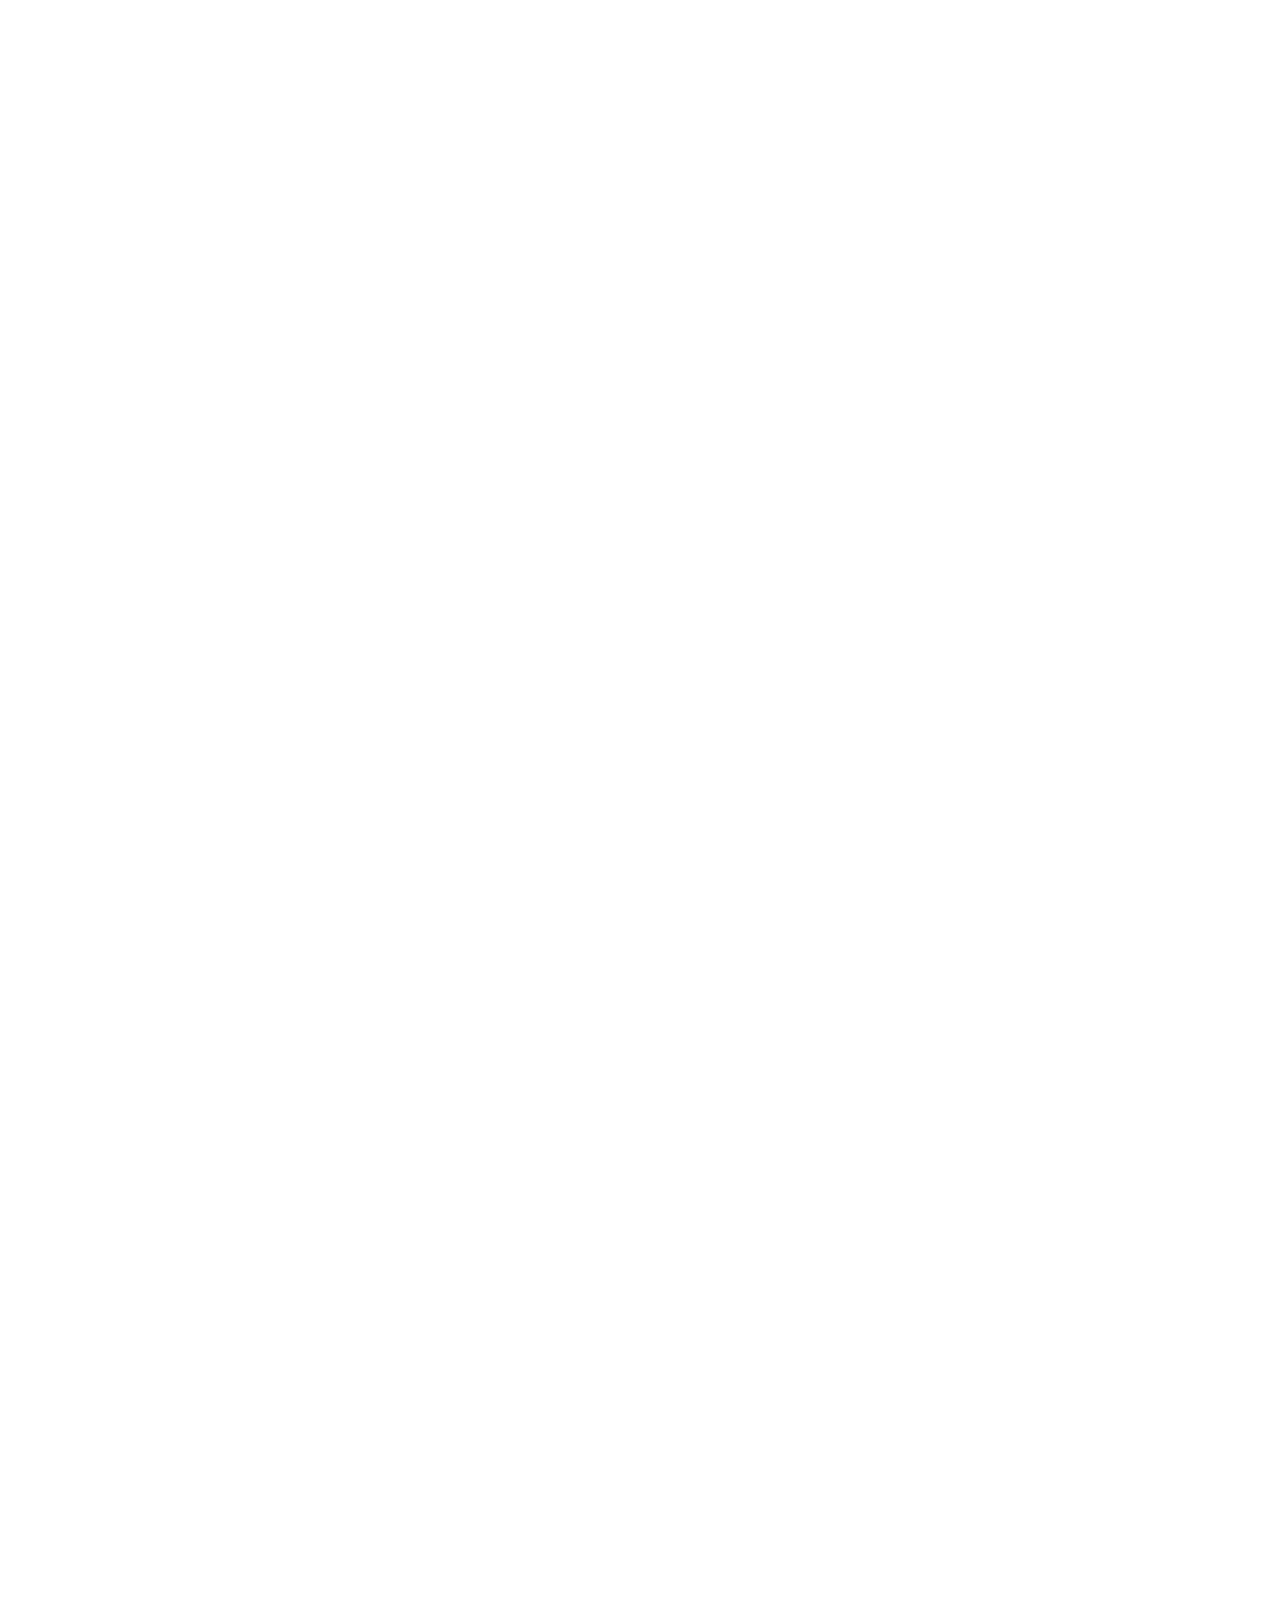
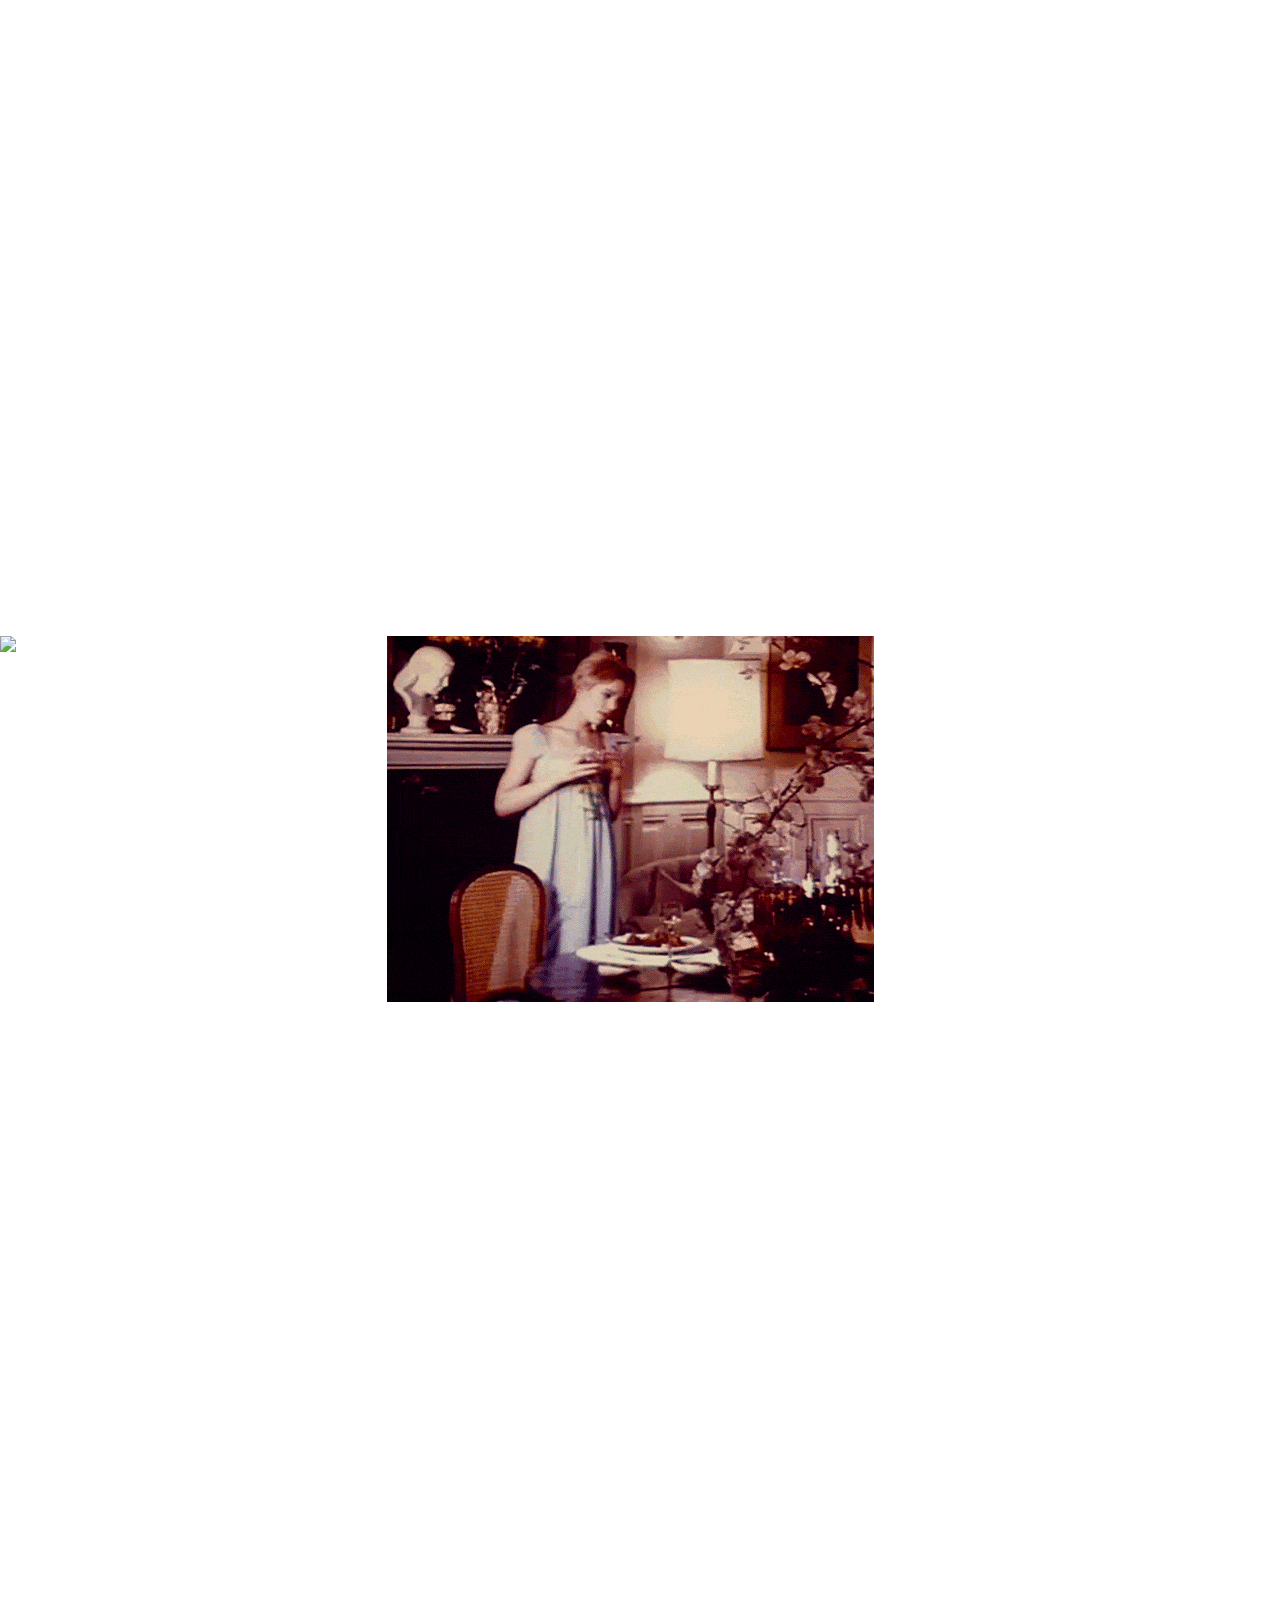
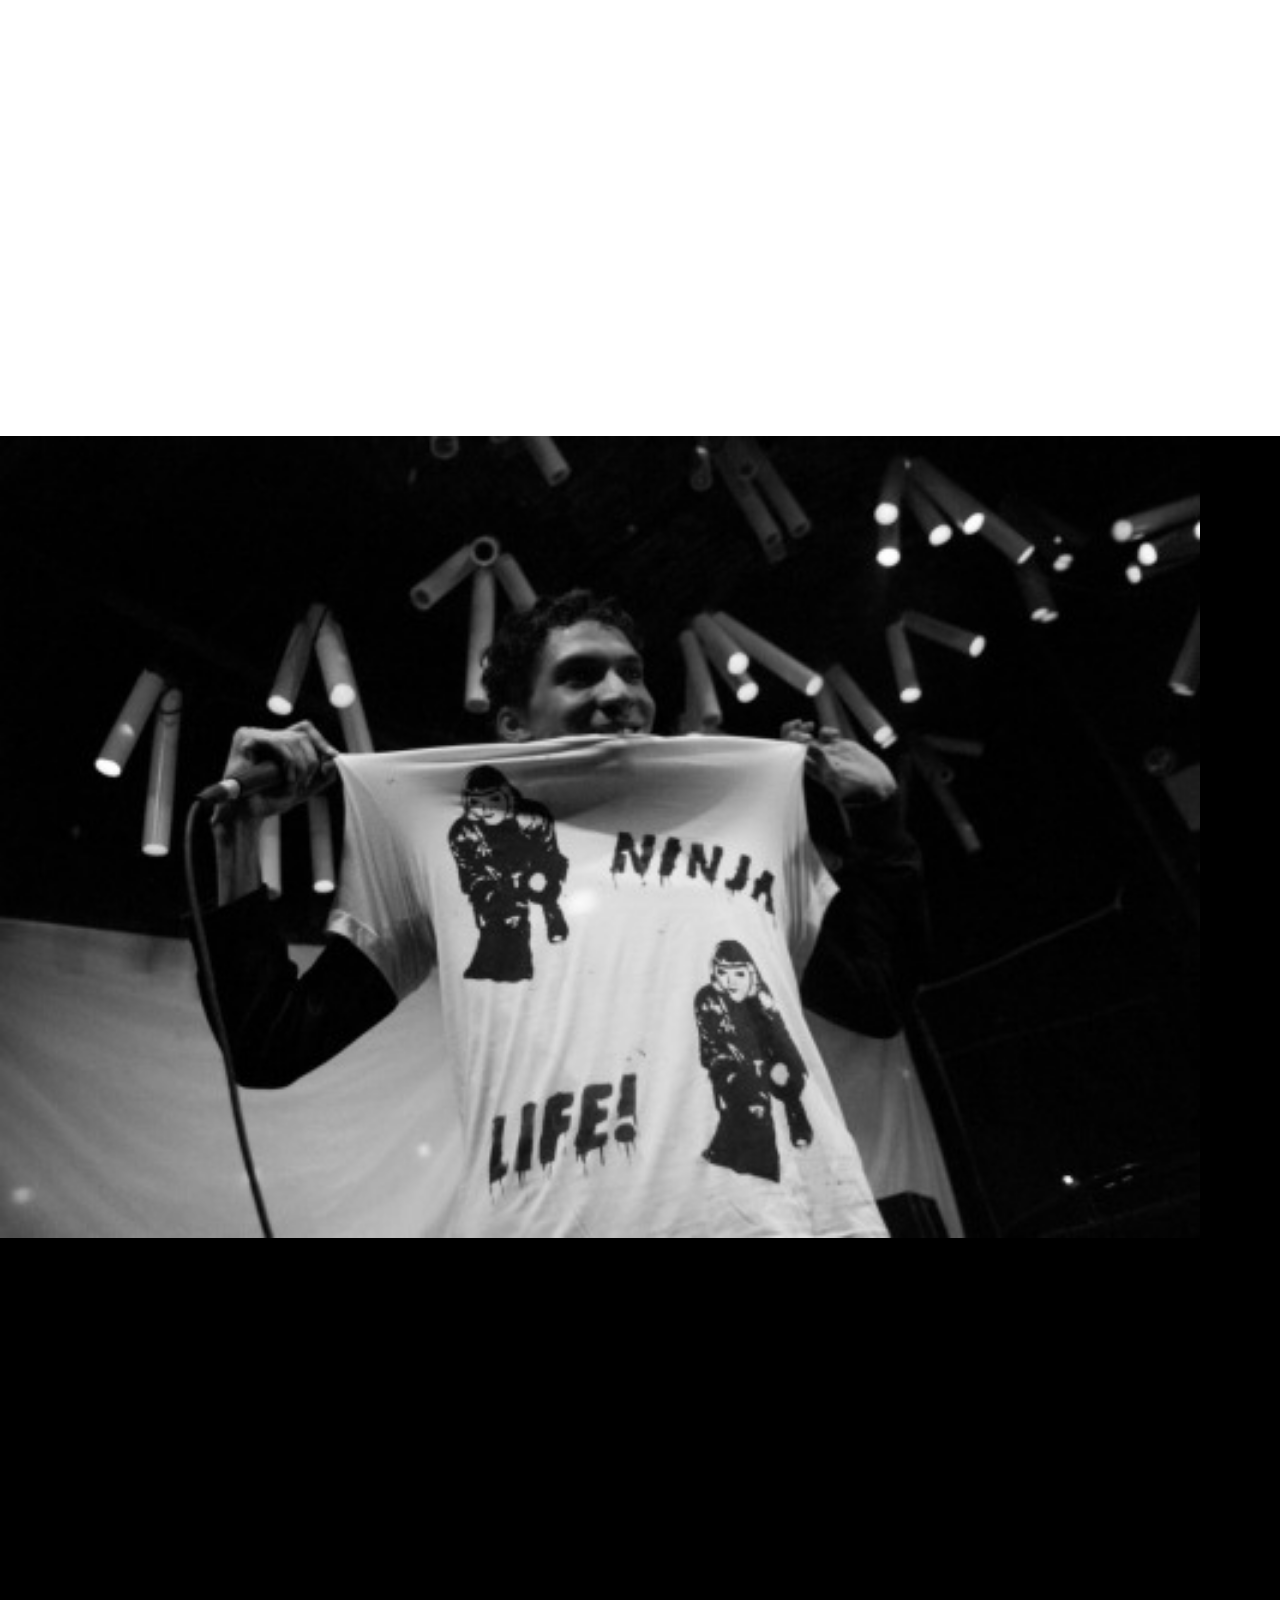
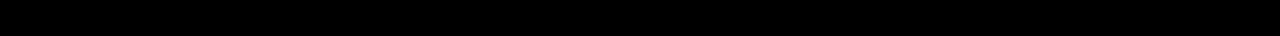
==== commit 56ba8230: "test 2" ====
--- a/index.html
+++ b/index.html
@@ -56,8 +56,8 @@
         <div id='tarinmoto'>
             
          
-	 <div id="moto-pad"><img src="tarin_moto1.jpg" width="400" alt="Tarin moto"> </div> 
-          <img src="tarin_motoninja.jpg" width="400" alt=>
+	 <div id="moto-pad"><img src="img/tarin_moto1.jpg" width="400" alt="Tarin moto">  
+          <img src="tarin_motoninja.jpg" width="400" alt=></div>
             
             
         </div>
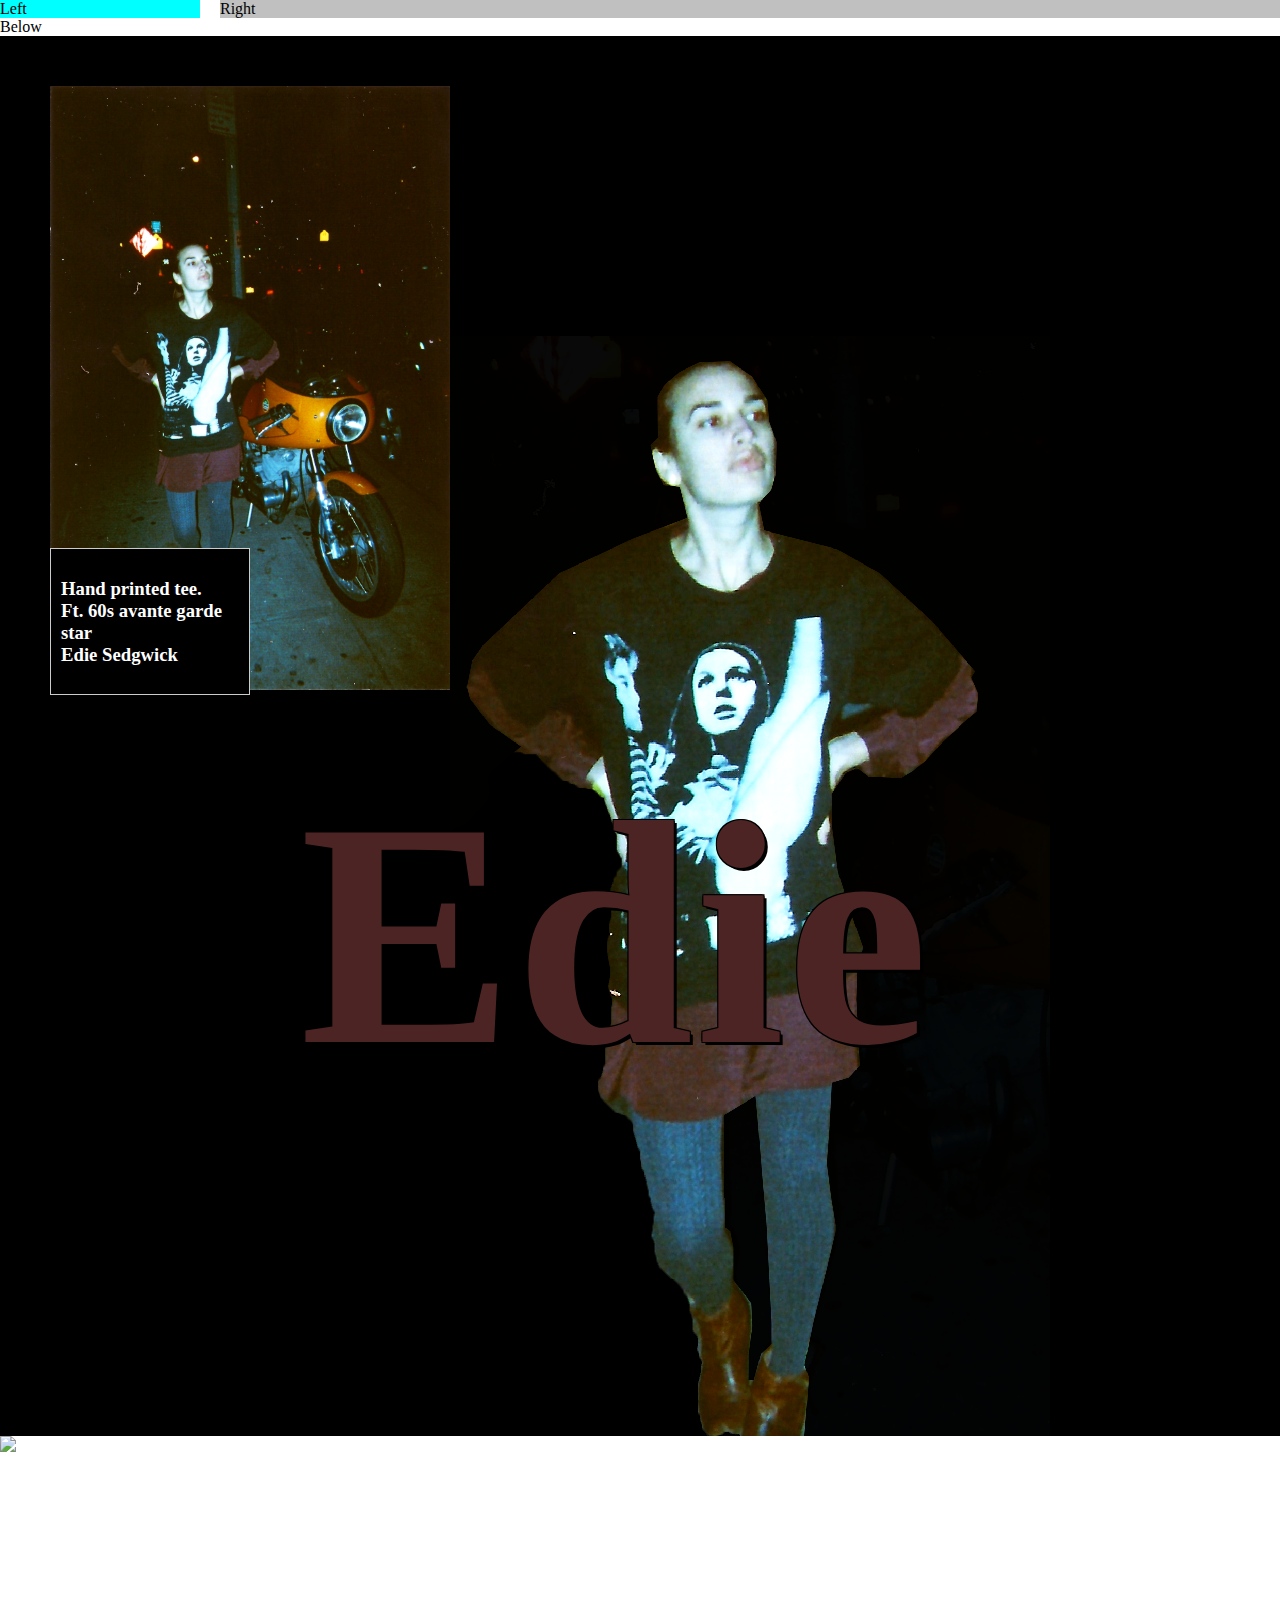
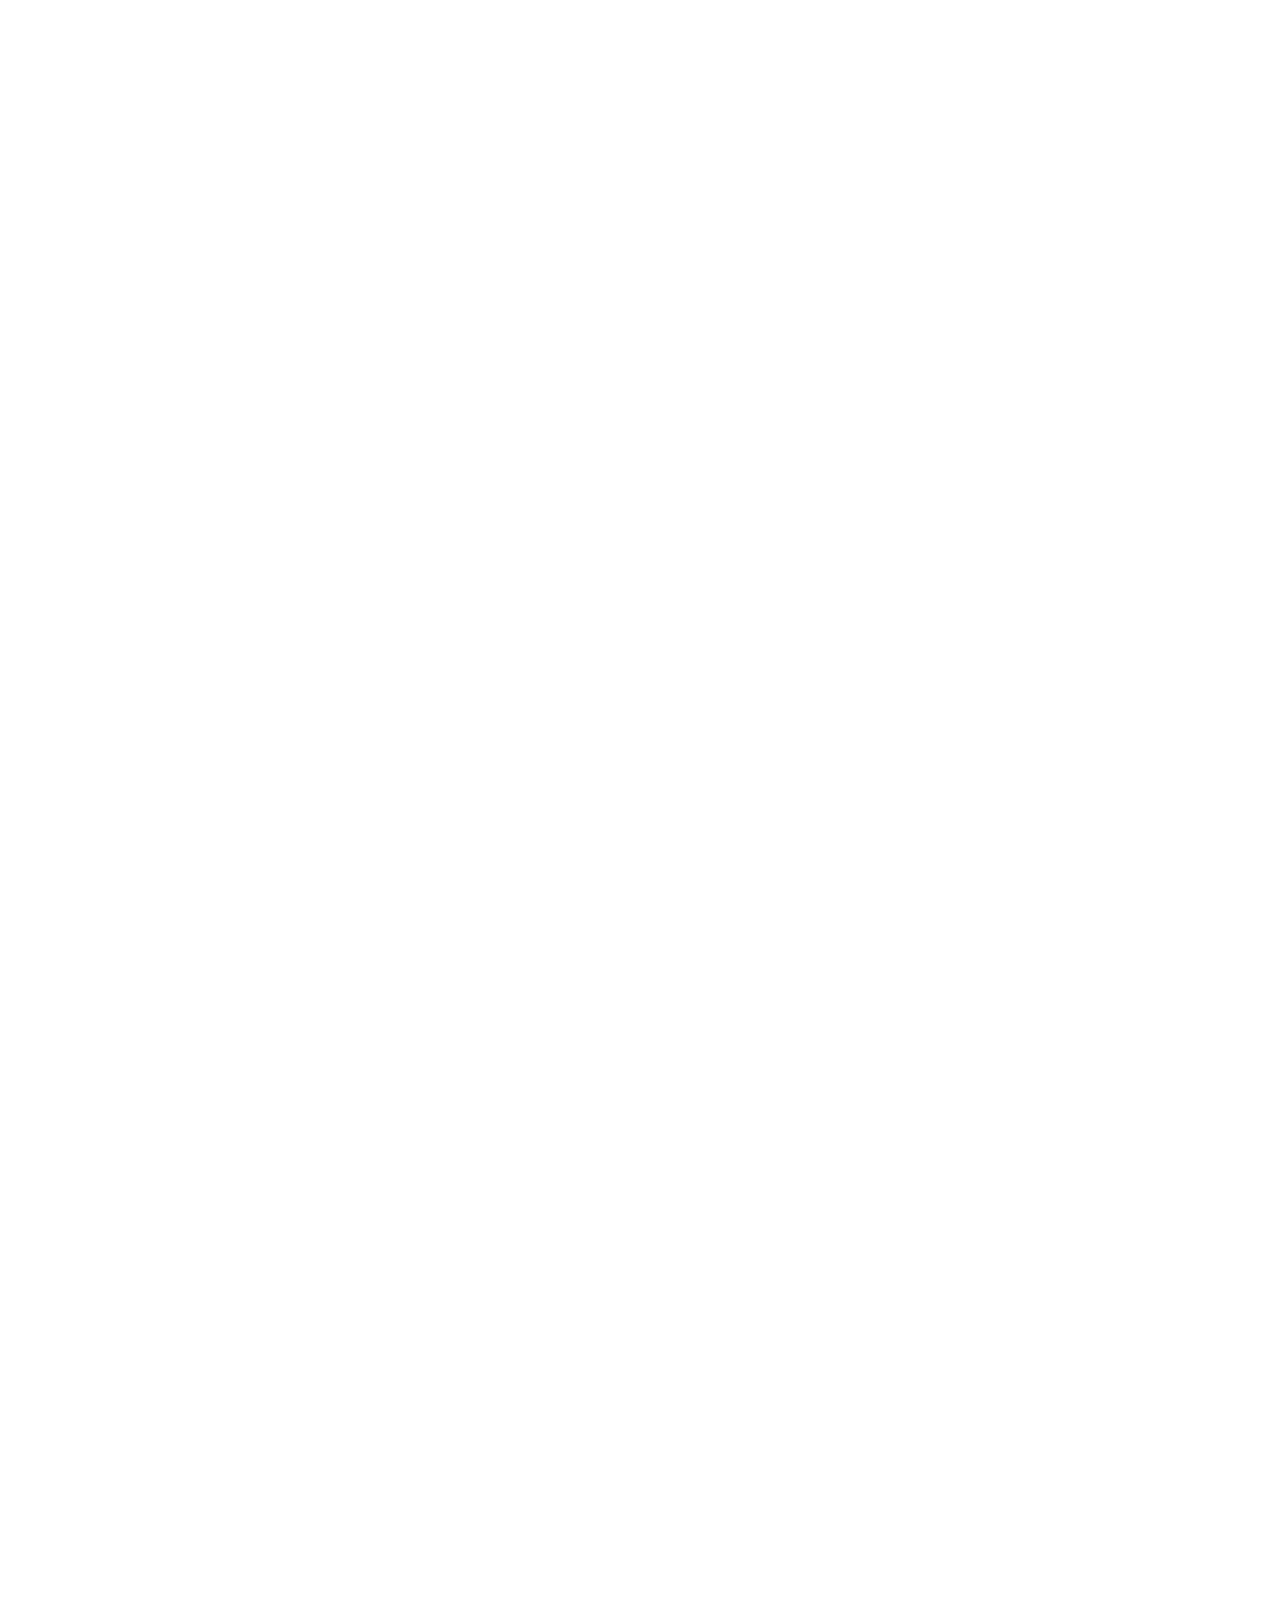
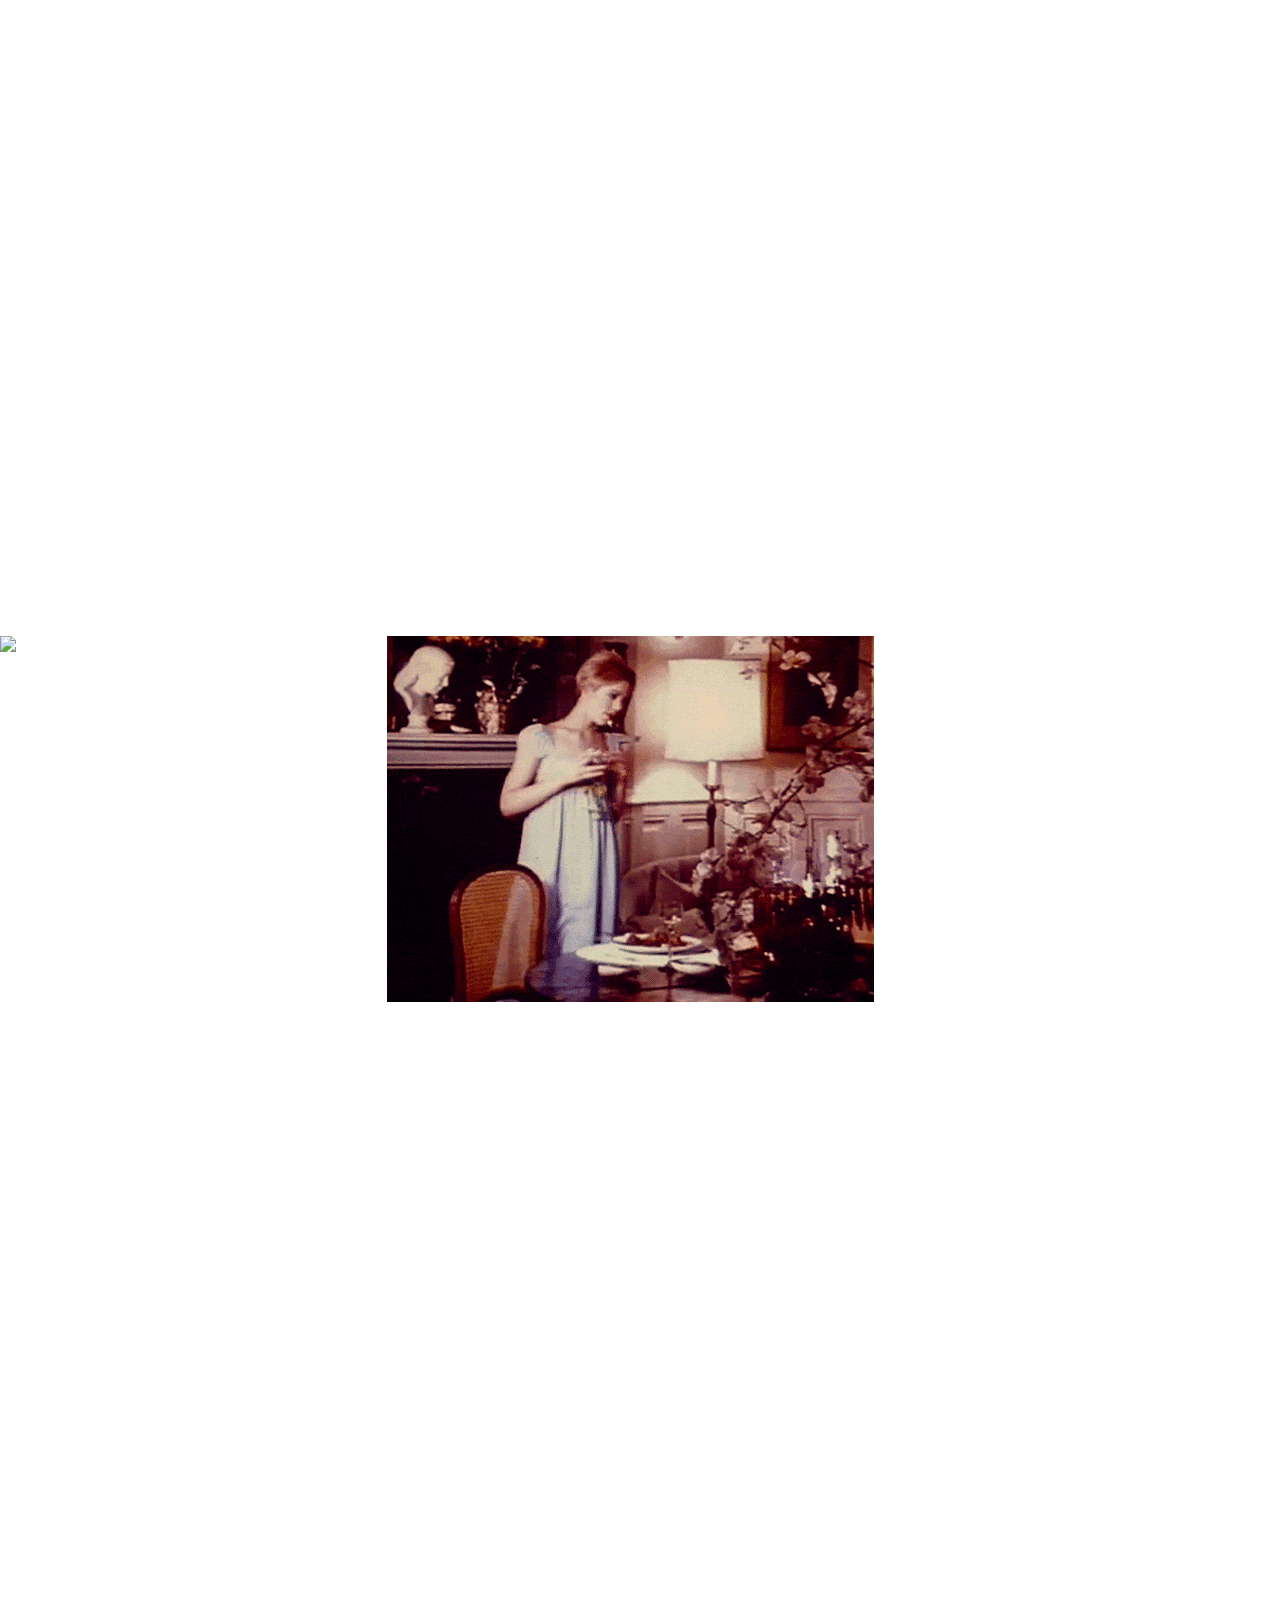
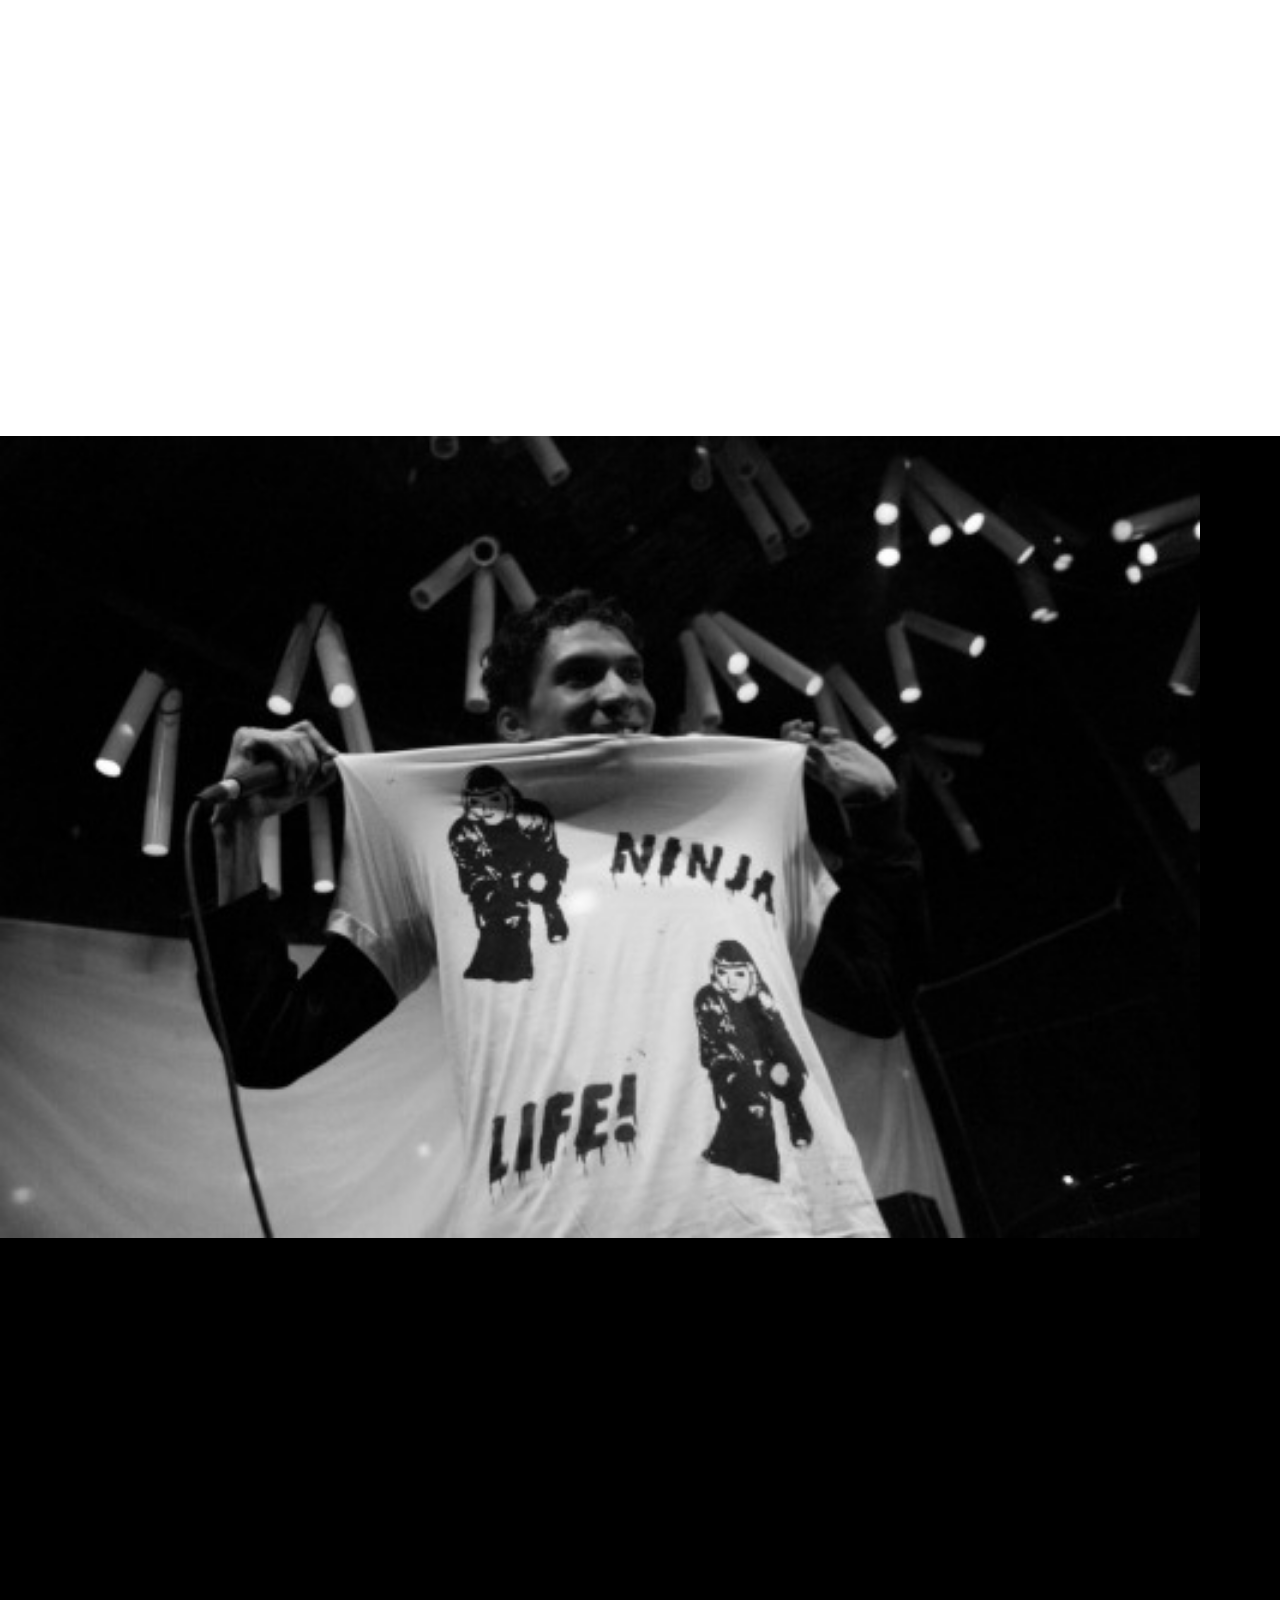
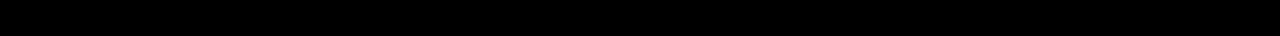
==== commit db9766bd: "fix imgs" ====
--- a/index.html
+++ b/index.html
@@ -56,8 +56,8 @@
         <div id='tarinmoto'>
             
          
-	 <div id="moto-pad"><img src="img/tarin_moto1.jpg" width="400" alt="Tarin moto">  
-          <img src="tarin_motoninja.jpg" width="400" alt=></div>
+	 <div id="moto-pad"><img src="Img/tarin_moto1.jpg" width="400" alt="Tarin moto"> </div> 
+          <img src="Img/Tarin_moto_ninja.jpg" width="400" alt=>
             
             
         </div>
@@ -84,7 +84,7 @@
     
     
 <div id="second">
-<img src="Edie_biotee.jpg" width="750">
+<img src="Img/Edie_biotee.jpg" width="750">
 
 </div>
   
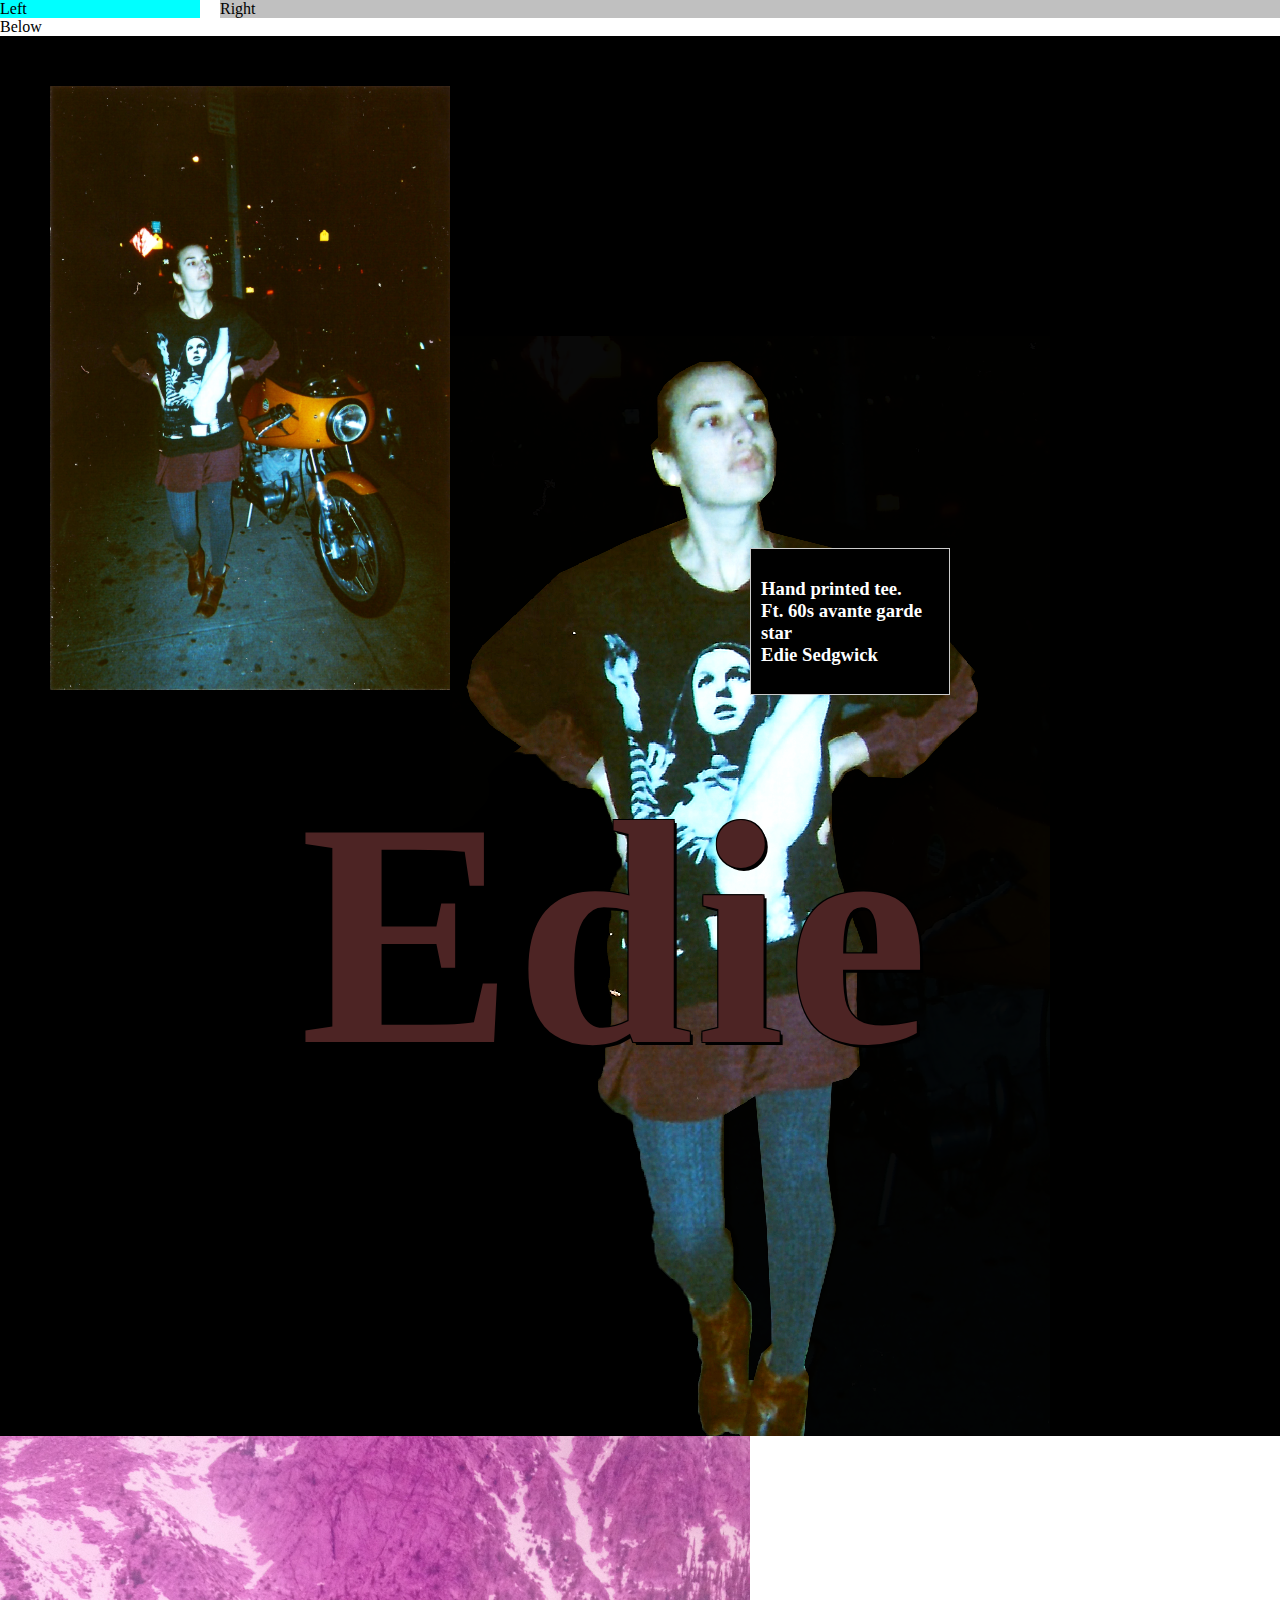
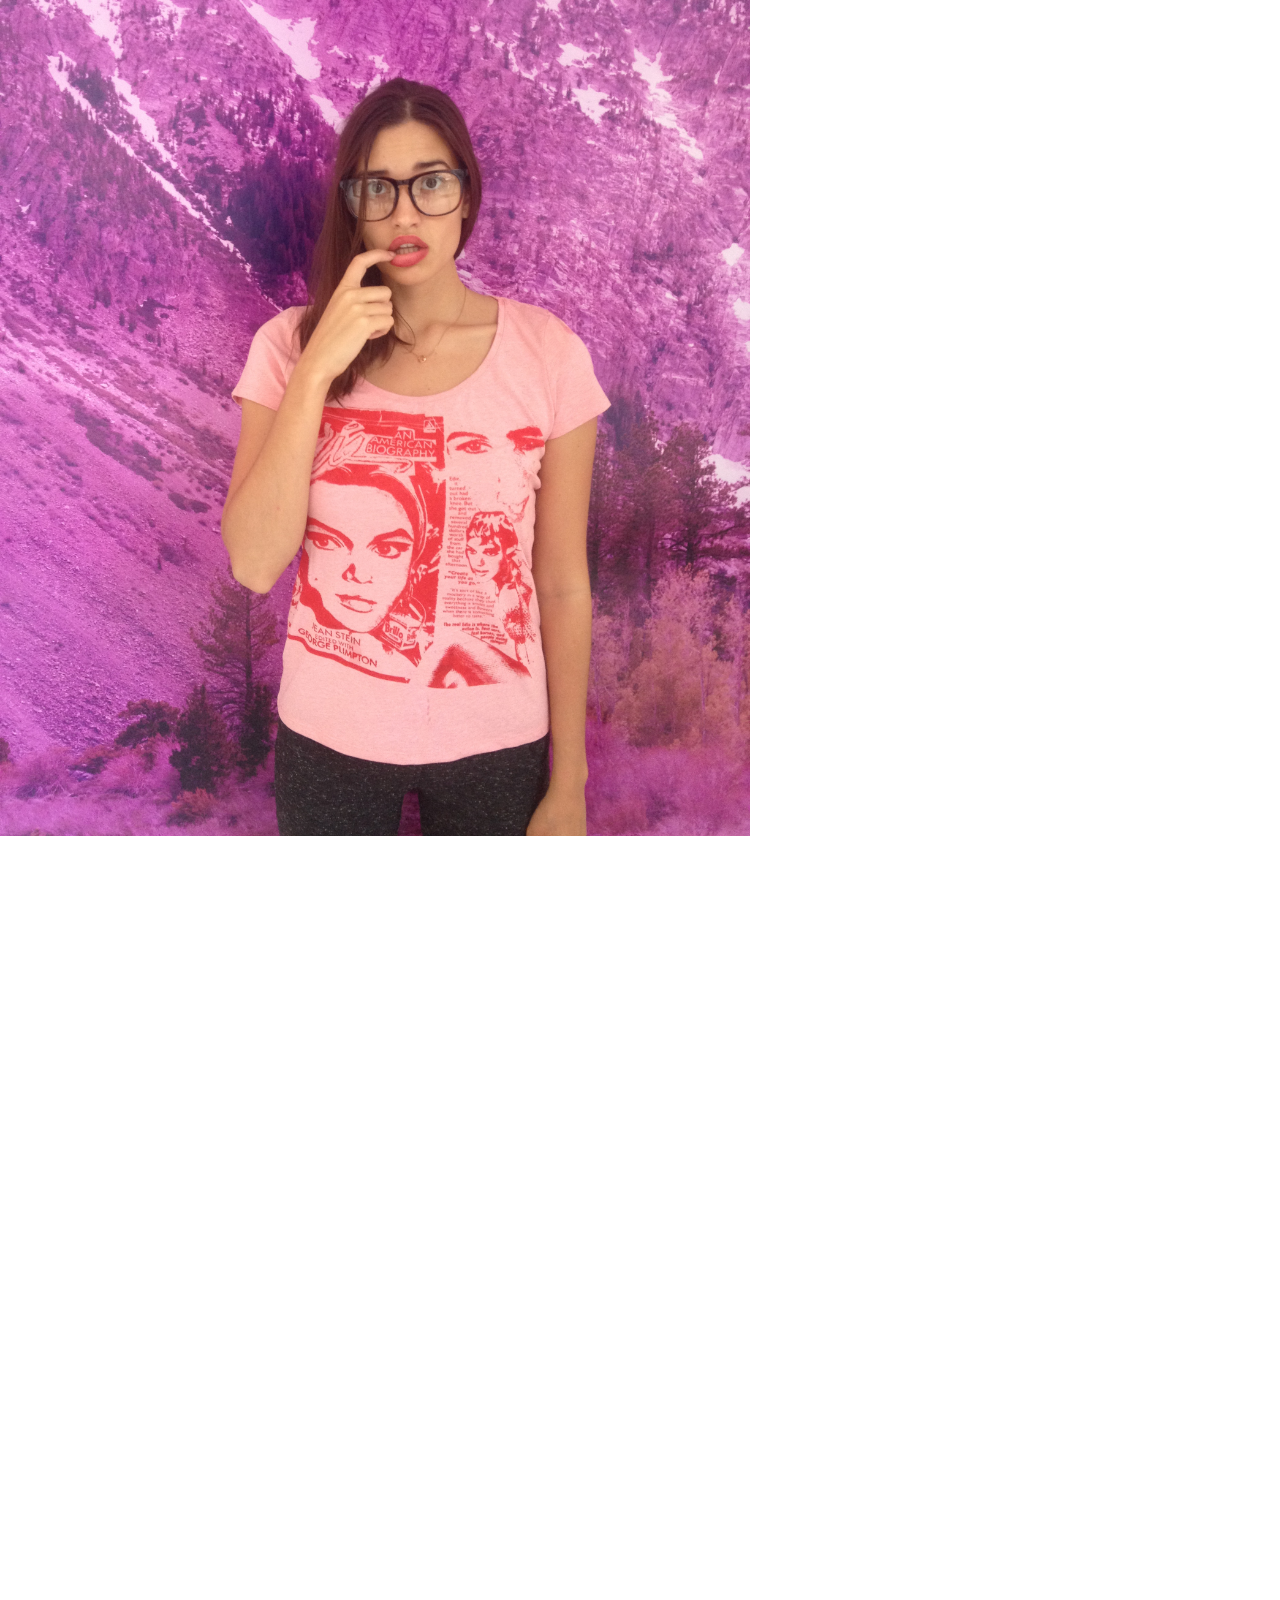
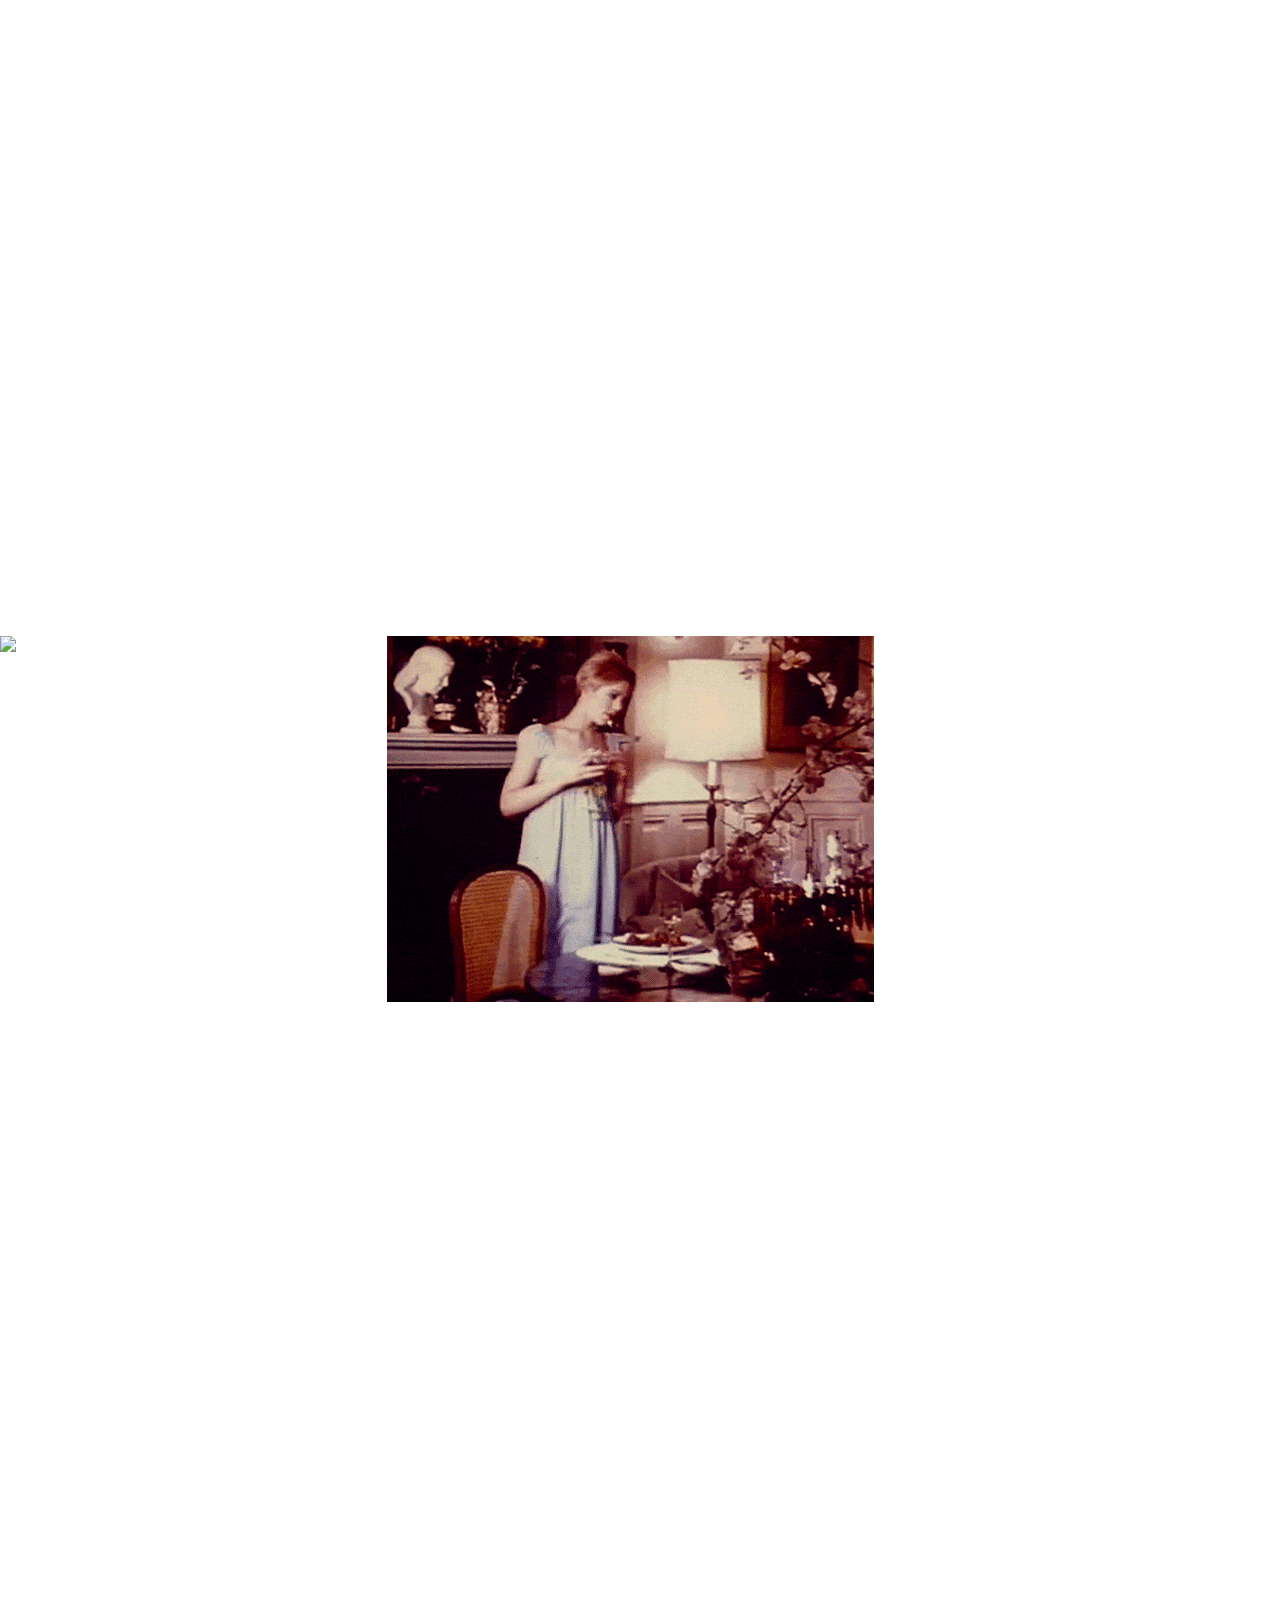
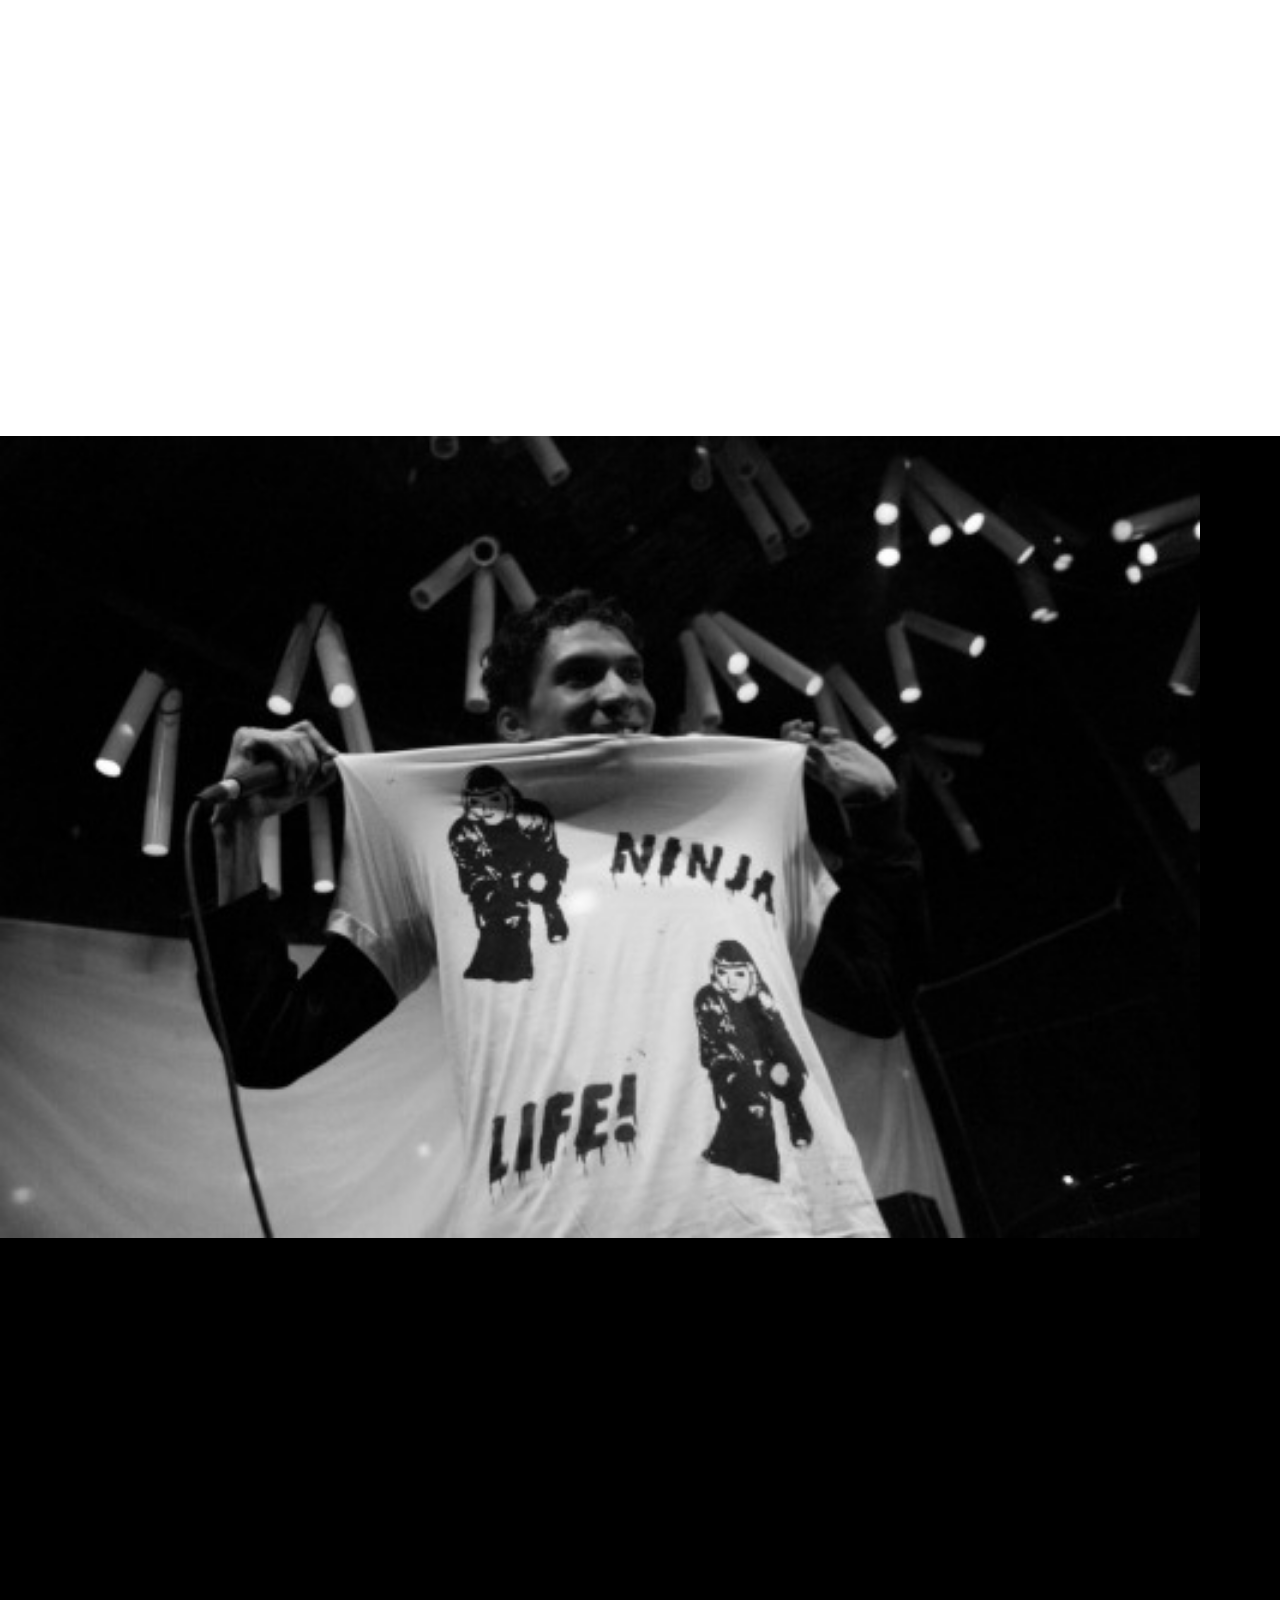
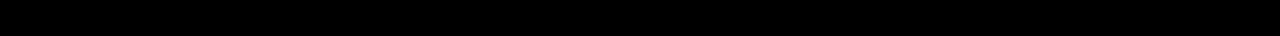
==== commit 53beaa7e: "capitol" ====
--- a/index.html
+++ b/index.html
@@ -84,7 +84,7 @@
     
     
 <div id="second">
-<img src="Img/Edie_biotee.jpg" width="750">
+<img src="Img/edie_bio_tee.jpg" width="750">
 
 </div>
   
--- a/mystyle.css
+++ b/mystyle.css
@@ -92,7 +92,7 @@
 {
   position: fixed; 
  margin-top: 40%;
-   margin-left: 50px;
+   margin-left: 750px;
    background-color: black;
    width: 200px;
    height: 130x;
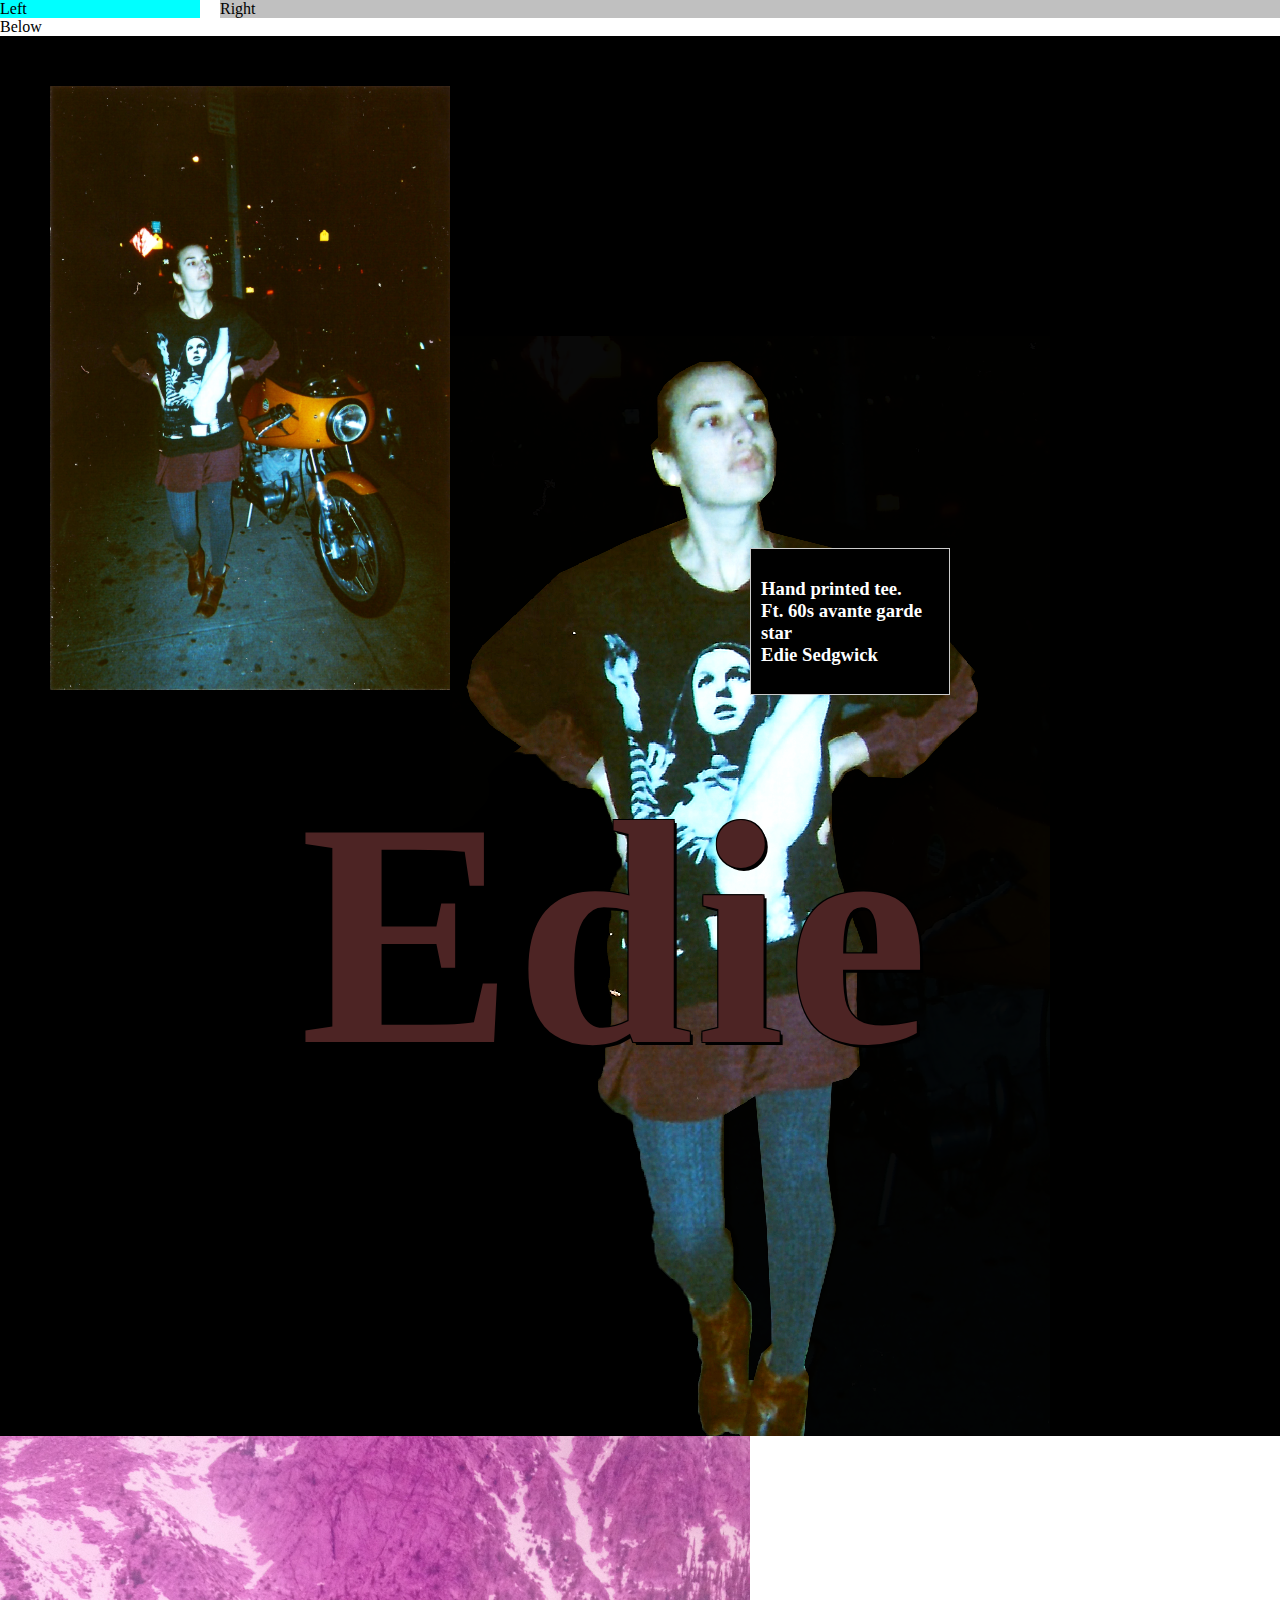
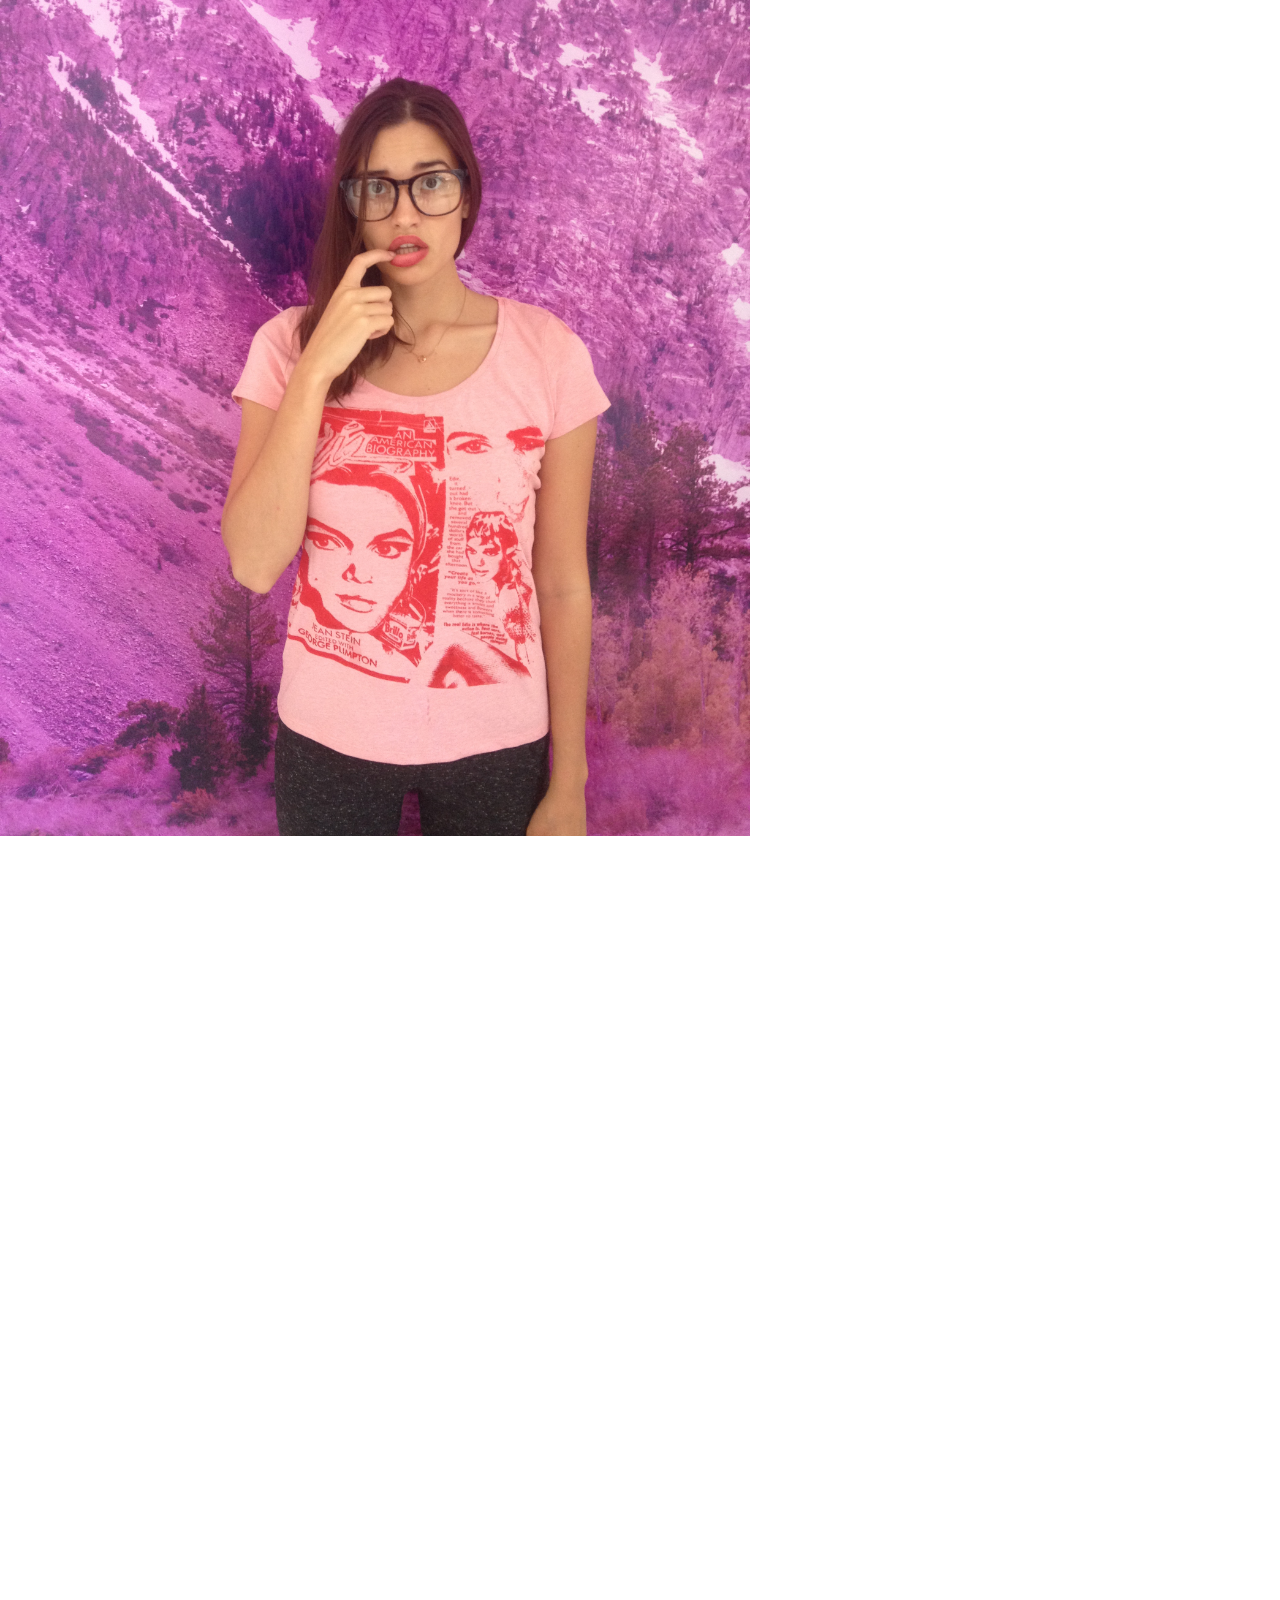
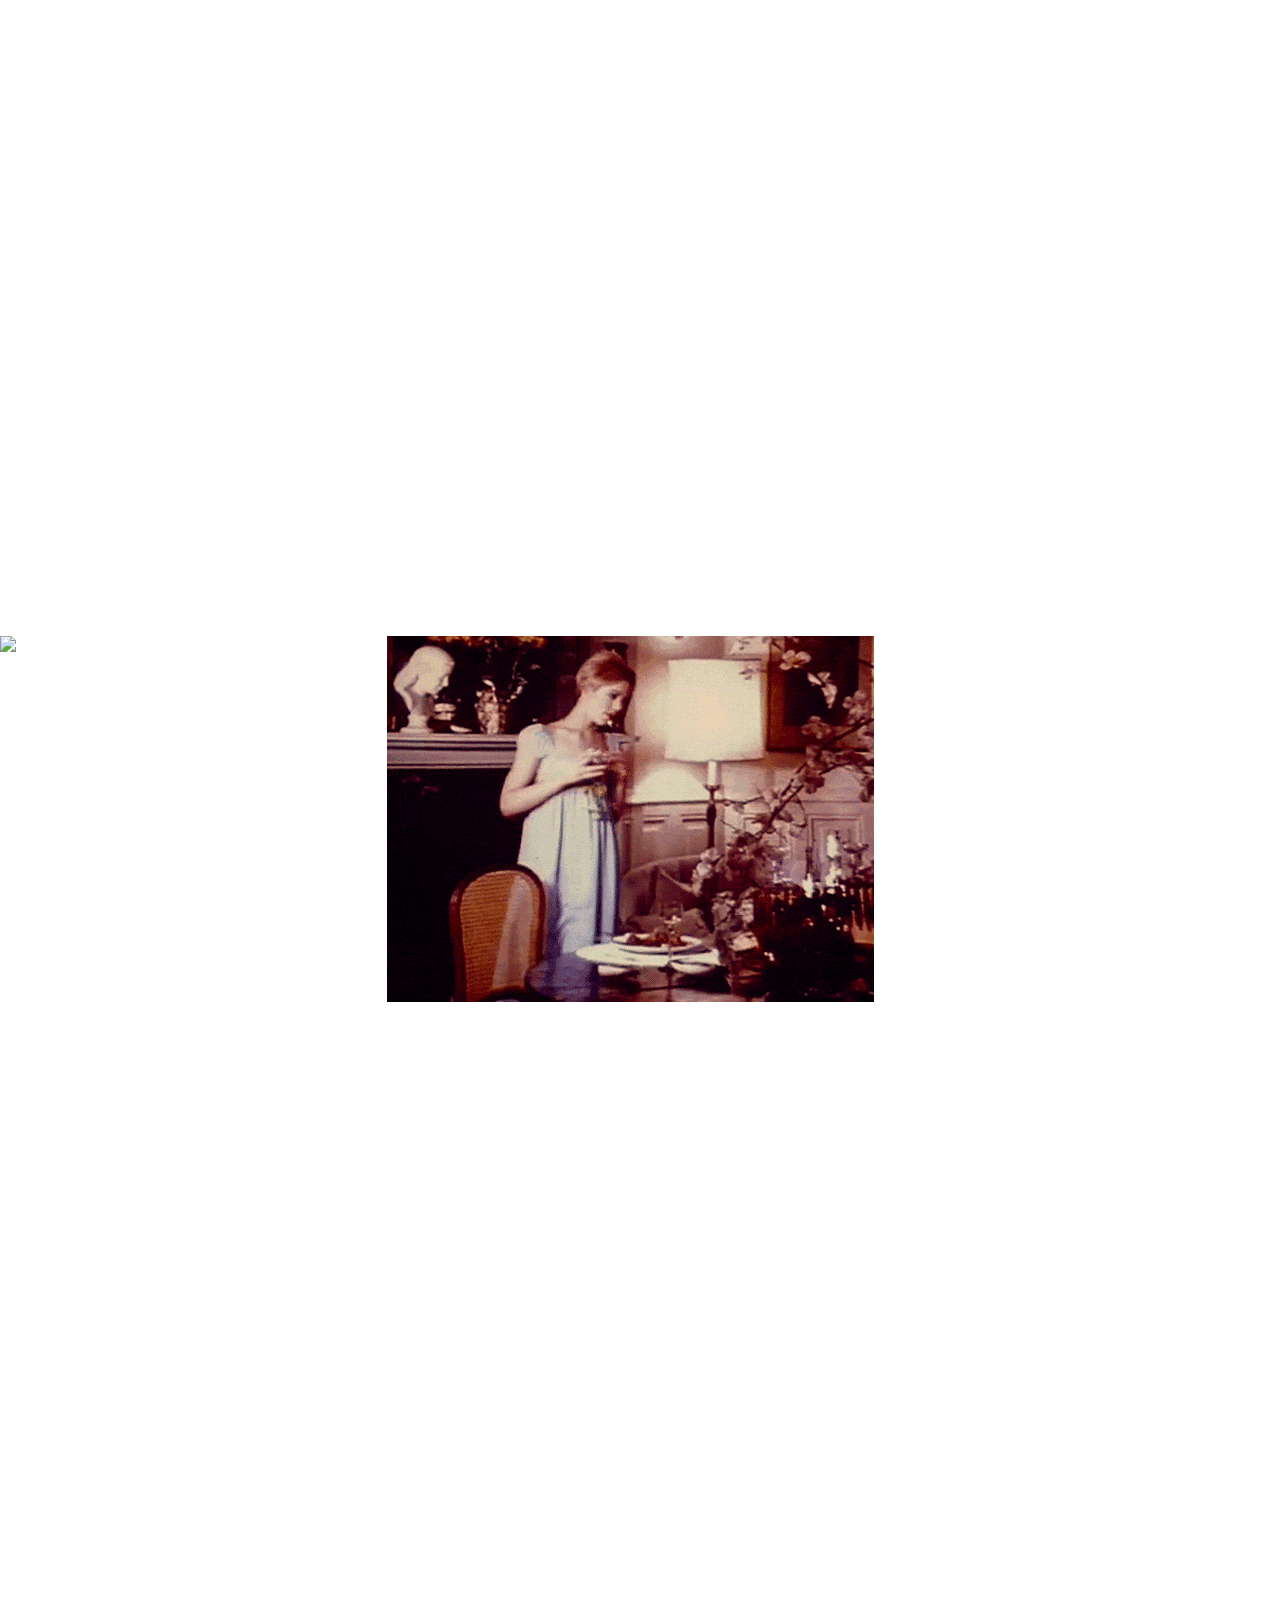
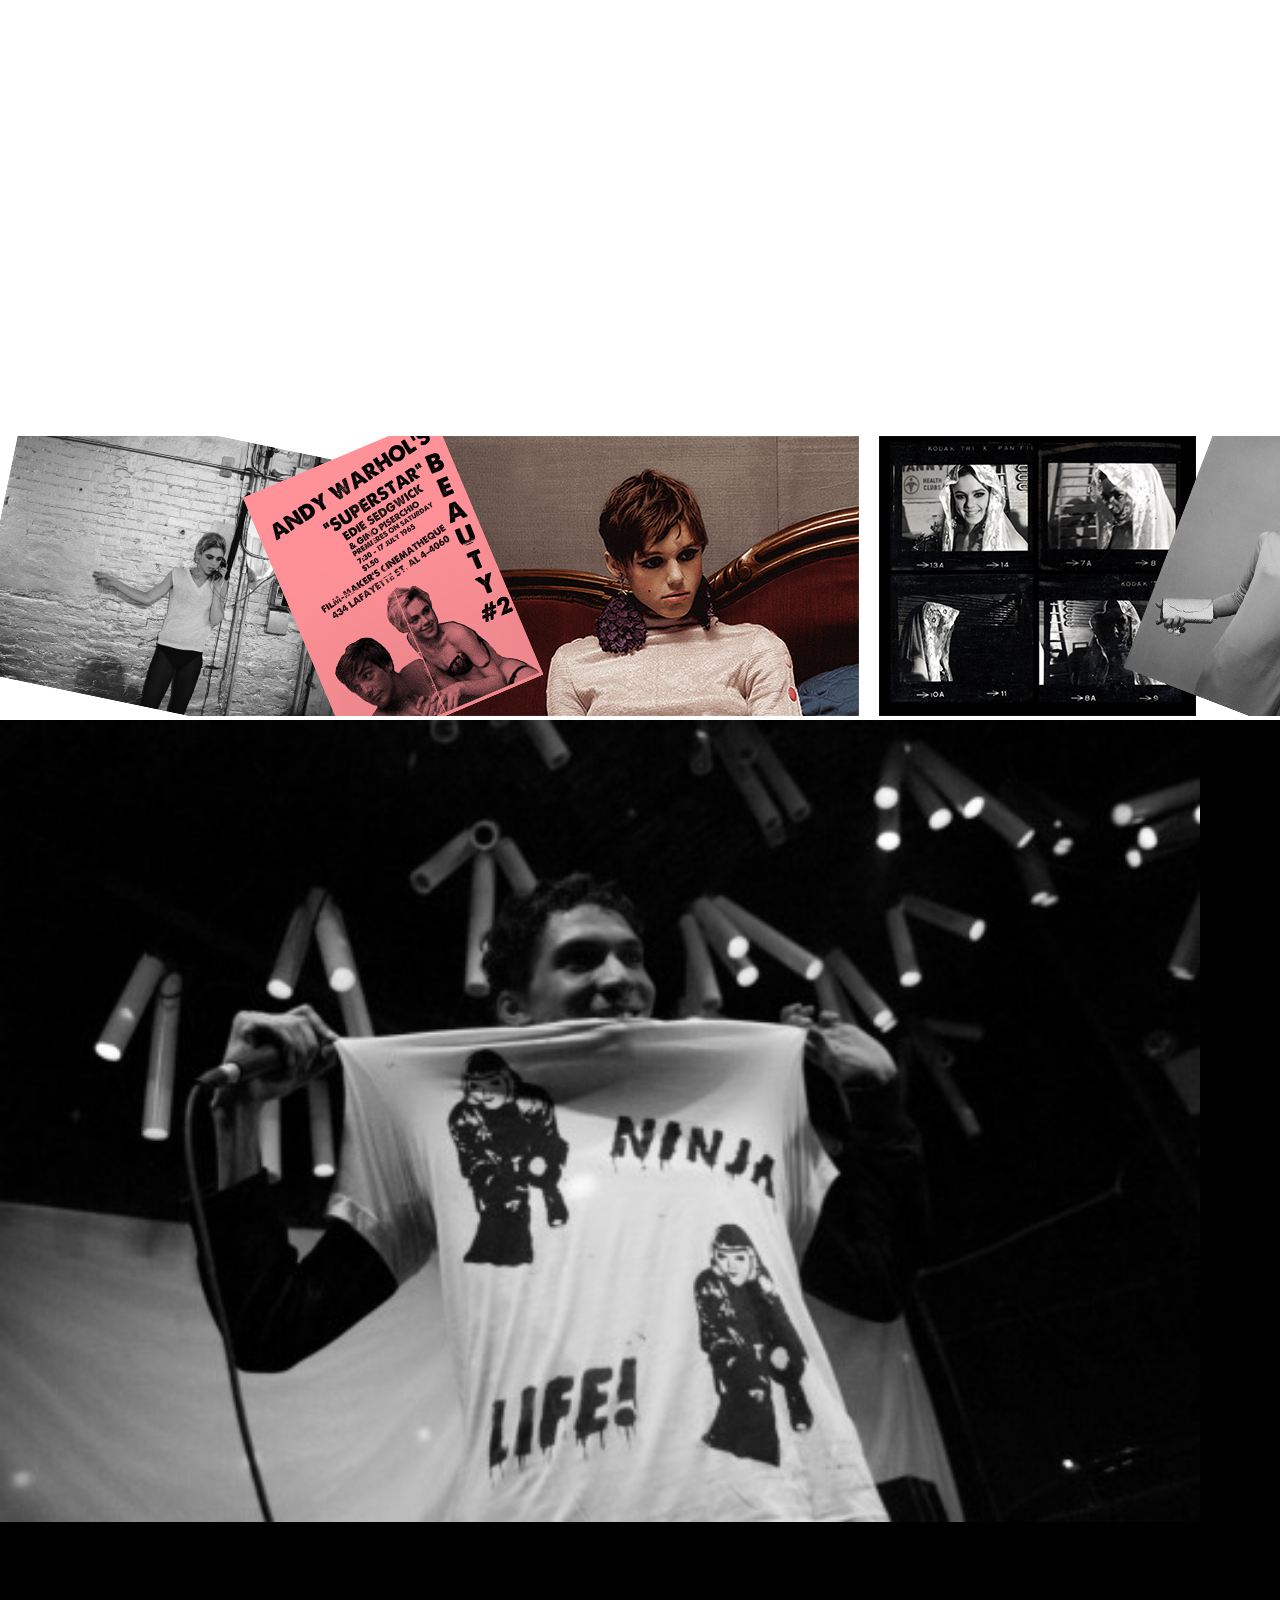
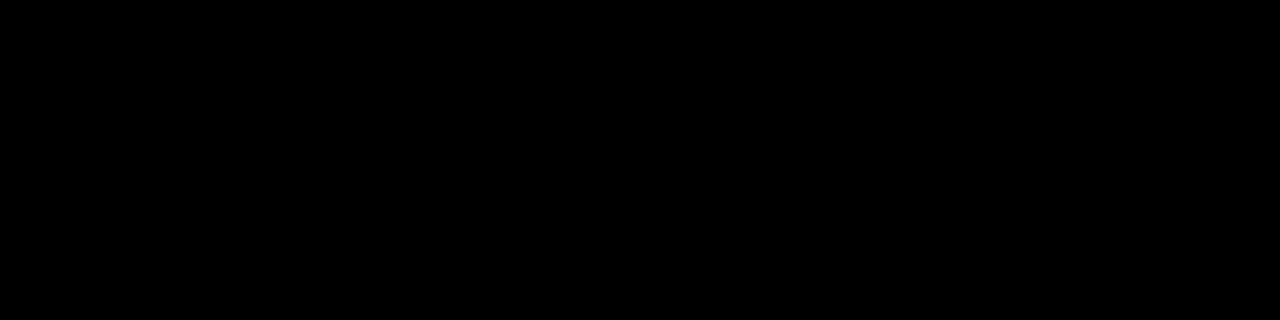
==== commit 3f8a740f: "bar div" ====
--- a/index.html
+++ b/index.html
@@ -102,7 +102,7 @@
 </div>
 
 
-
+<img src="Img/Bar_div.png">
     
 <div id="third">
     <img src="NINJA_life.jpg" width="1200">
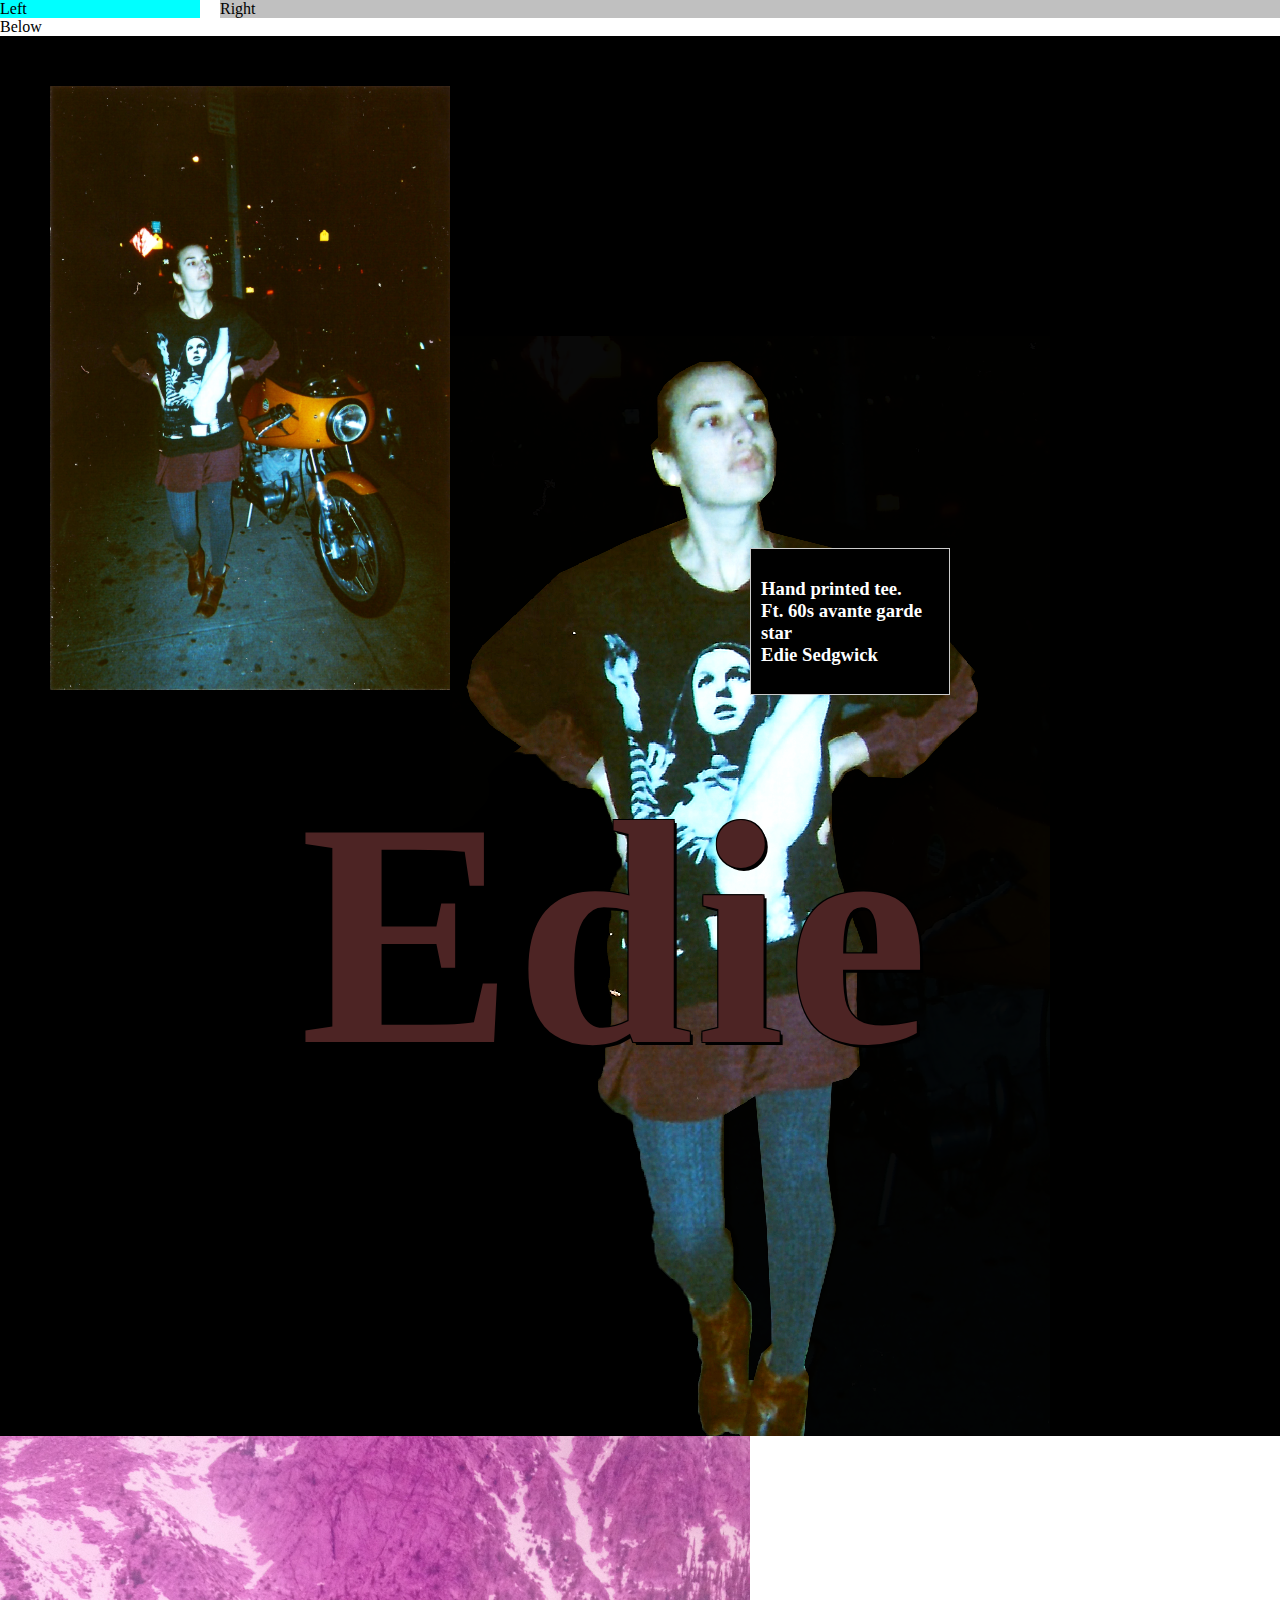
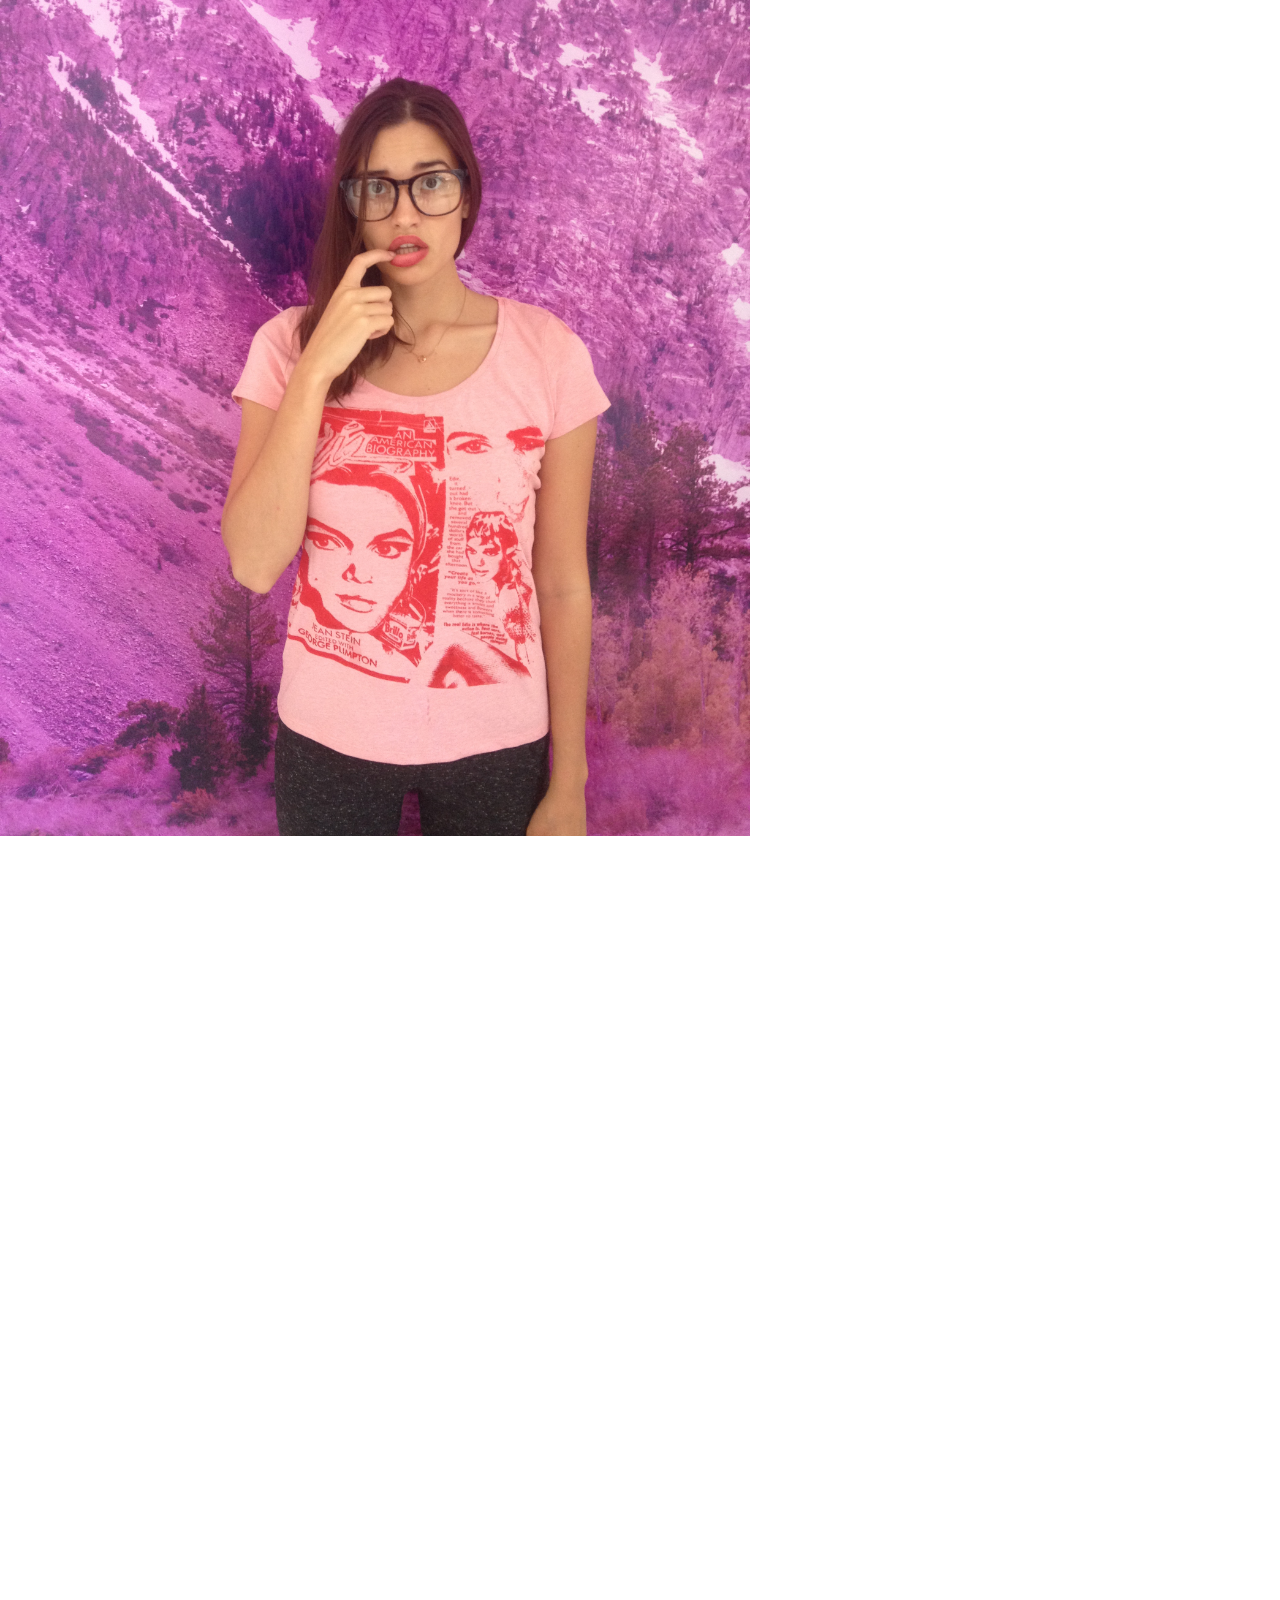
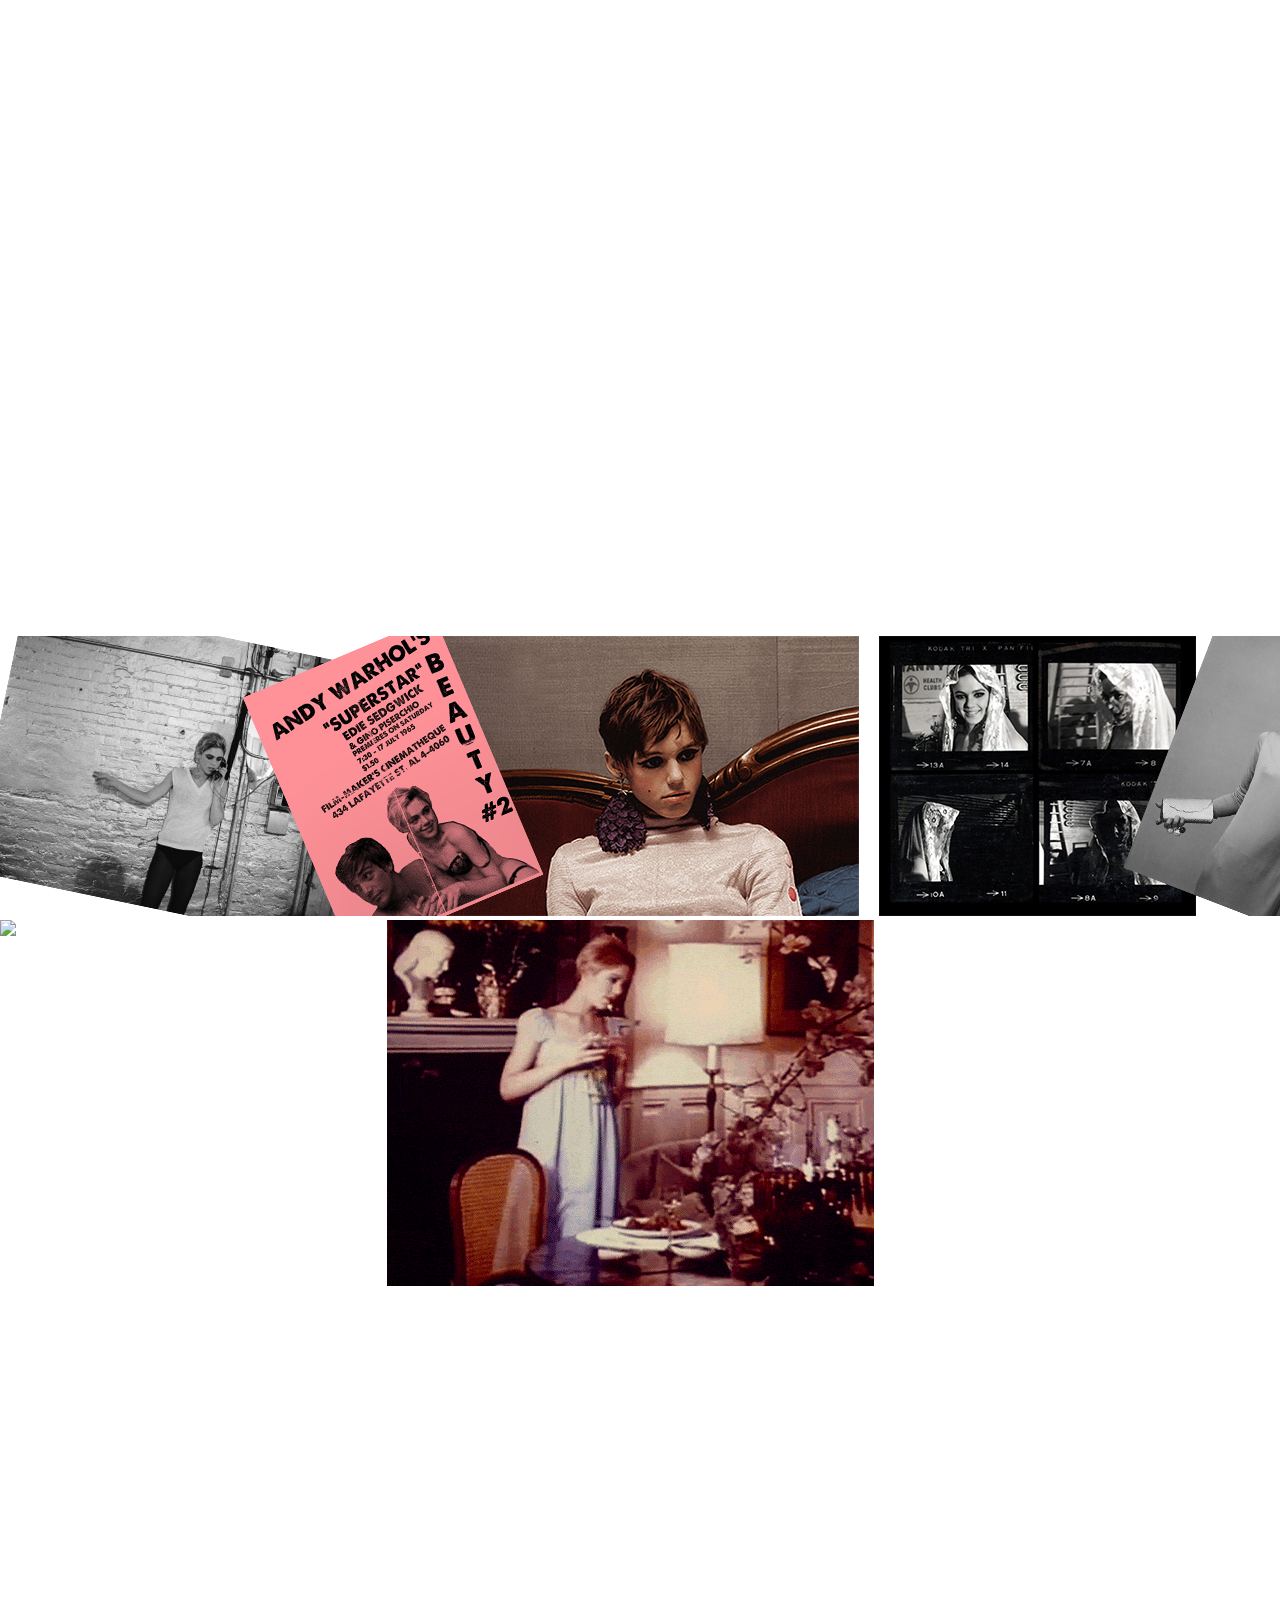
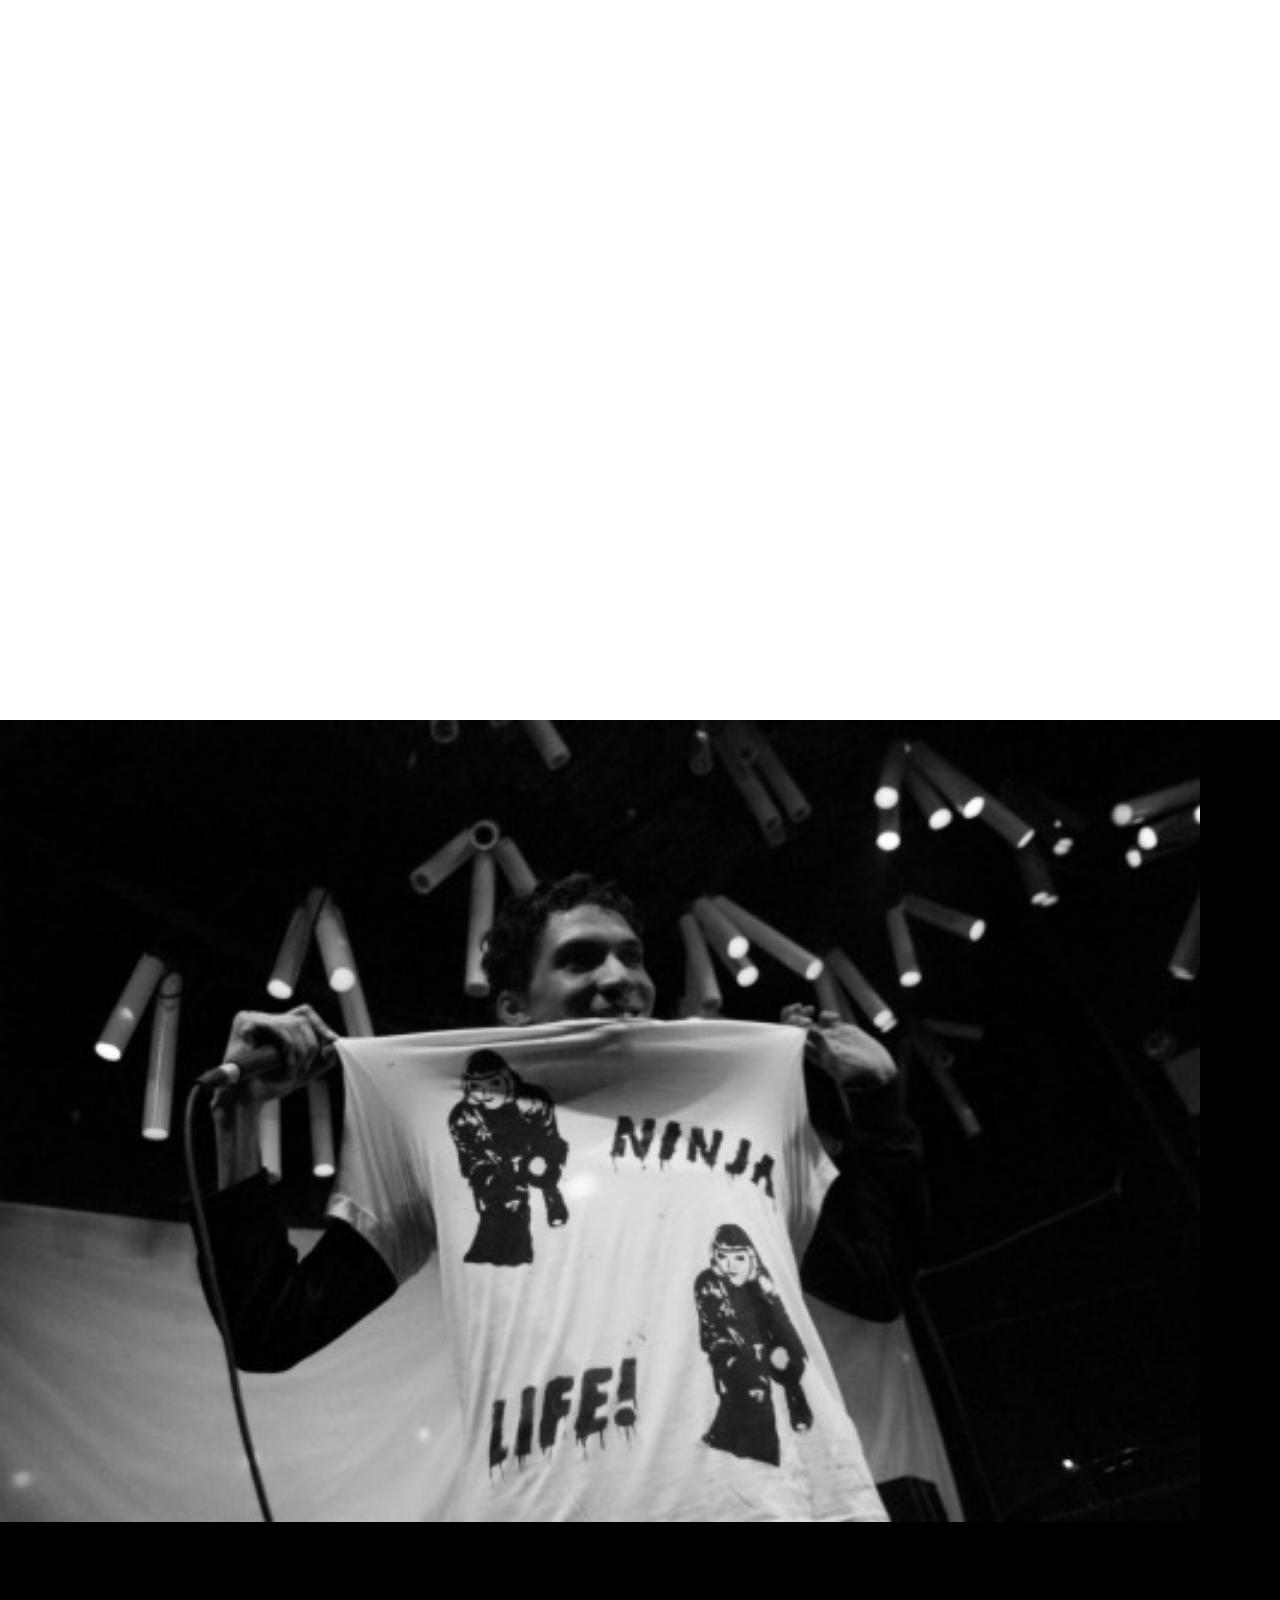
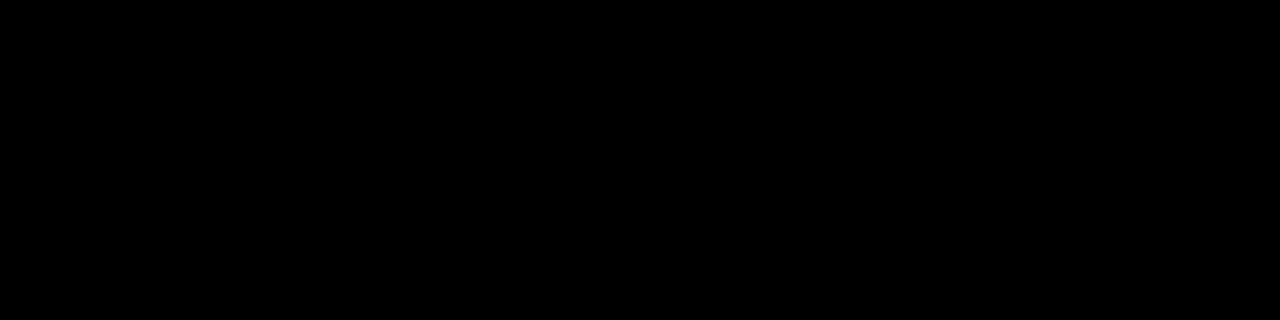
==== commit 675ea3ba: "bar edit" ====
--- a/index.html
+++ b/index.html
@@ -89,7 +89,7 @@
 </div>
   
   </div>
-
+<img src="Img/Bar_div.png">
 <div id="pxtest">
 <img src=Edie_pics/edie-lupe.gif>
     
@@ -102,7 +102,7 @@
 </div>
 
 
-<img src="Img/Bar_div.png">
+
     
 <div id="third">
     <img src="NINJA_life.jpg" width="1200">
